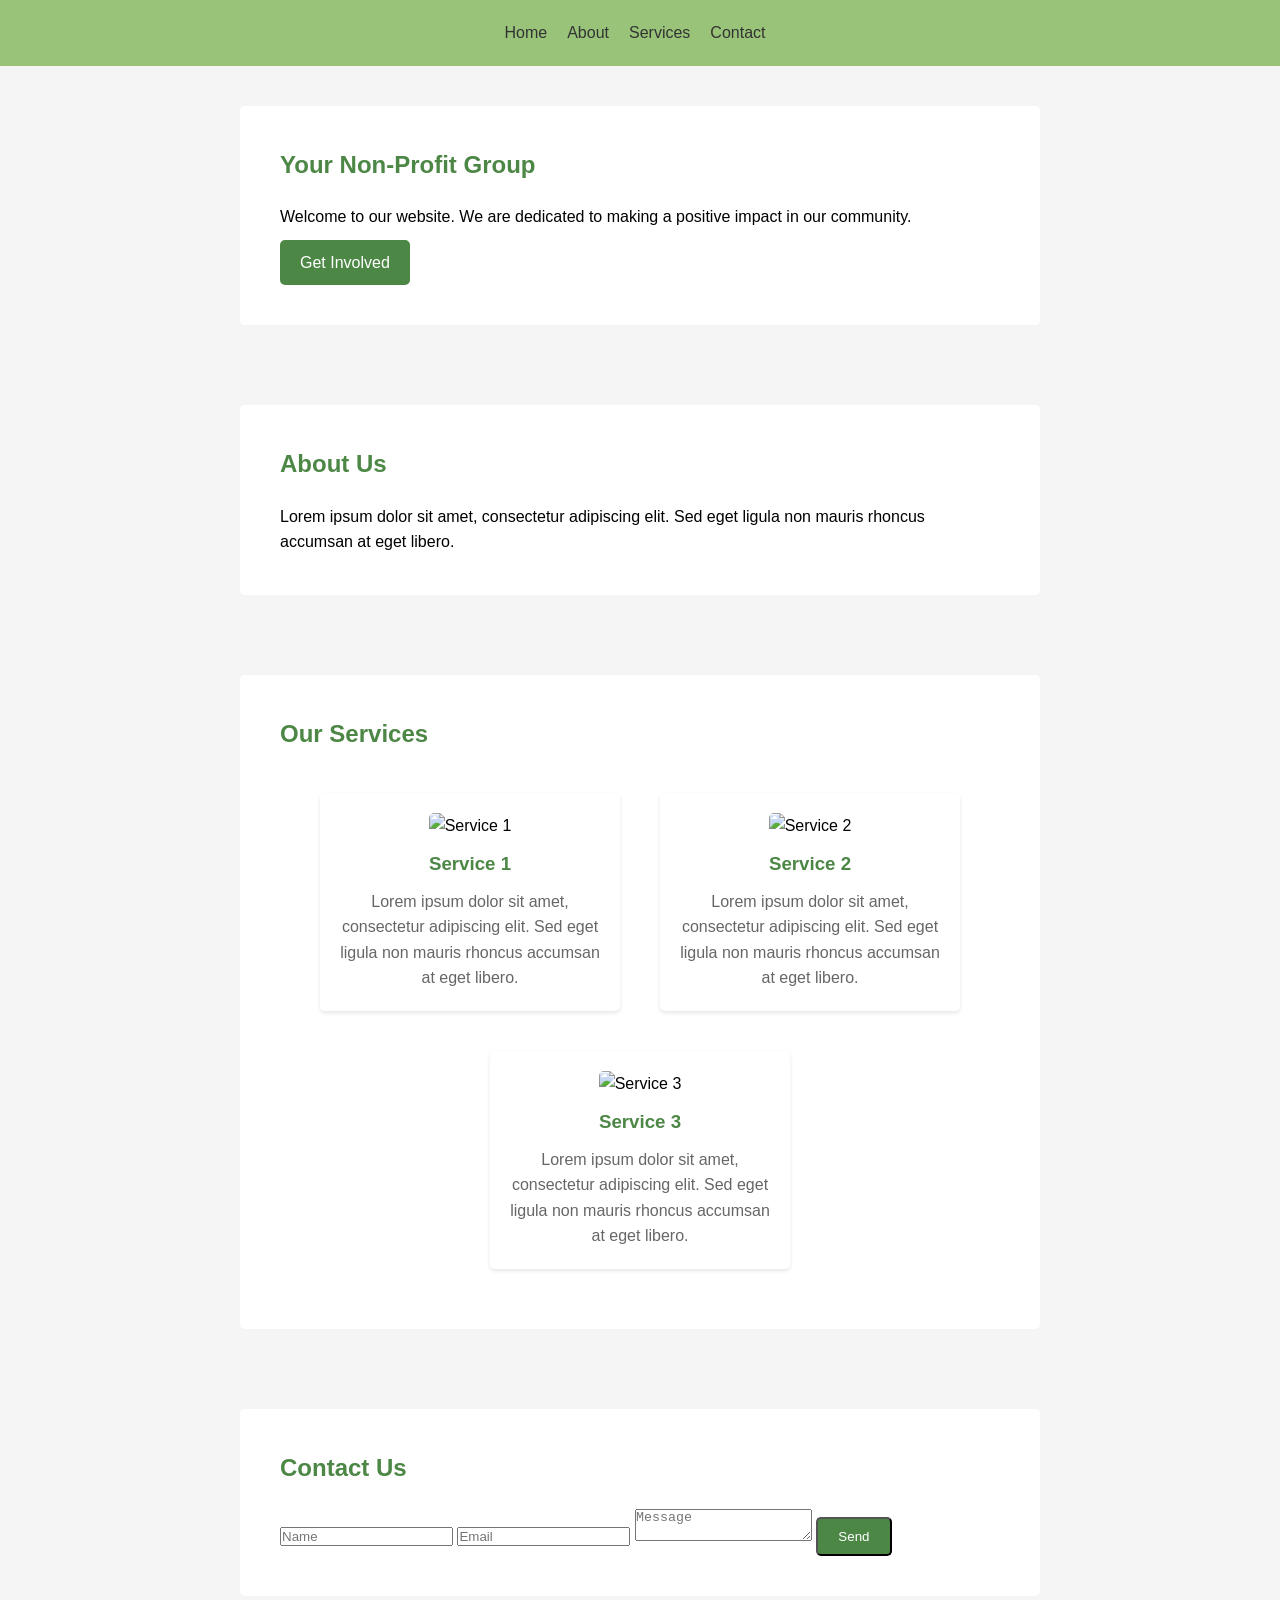
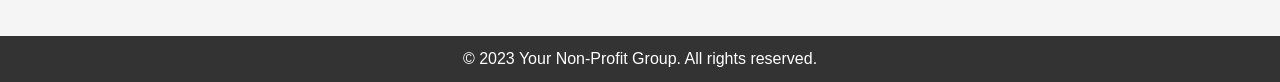
==== index.html @ f709eda8 "Rename website.html to index.html" ====
<!DOCTYPE html>
<html lang="en">
<head>
  <meta charset="UTF-8">
  <meta name="viewport" content="width=device-width, initial-scale=1.0">
  <title>Your Non-Profit Group</title>
  <link rel="stylesheet" href="style.css">
</head>
<body>
  <header>
    <nav>
      <ul>
        <li><a href="#home">Home</a></li>
        <li><a href="#about">About</a></li>
        <li><a href="#services">Services</a></li>
        <li><a href="#contact">Contact</a></li>
      </ul>
    </nav>
  </header>

  <section id="home">
    <div class="container">
      <h1>Your Non-Profit Group</h1>
      <p>Welcome to our website. We are dedicated to making a positive impact in our community.</p>
      <a href="#contact" class="btn">Get Involved</a>
    </div>
  </section>

  <section id="about">
    <div class="container">
      <h2>About Us</h2>
      <p>Lorem ipsum dolor sit amet, consectetur adipiscing elit. Sed eget ligula non mauris rhoncus accumsan at eget libero.</p>
    </div>
  </section>

  <section id="services">
  <div class="container">
    <h2>Our Services</h2>
    <div class="card-container">
      <div class="card">
        <img src="service1.jpg" alt="Service 1">
        <h3>Service 1</h3>
        <p>Lorem ipsum dolor sit amet, consectetur adipiscing elit. Sed eget ligula non mauris rhoncus accumsan at eget libero.</p>
      </div>
      <div class="card">
        <img src="service2.jpg" alt="Service 2">
        <h3>Service 2</h3>
        <p>Lorem ipsum dolor sit amet, consectetur adipiscing elit. Sed eget ligula non mauris rhoncus accumsan at eget libero.</p>
      </div>
      <div class="card">
        <img src="service3.jpg" alt="Service 3">
        <h3>Service 3</h3>
        <p>Lorem ipsum dolor sit amet, consectetur adipiscing elit. Sed eget ligula non mauris rhoncus accumsan at eget libero.</p>
      </div>
    </div>
  </div>
</section>

  <section id="contact">
    <div class="container">
      <h2>Contact Us</h2>
      <form>
        <input type="text" placeholder="Name">
        <input type="email" placeholder="Email">
        <textarea placeholder="Message"></textarea>
        <button type="submit" class="btn">Send</button>
      </form>
    </div>
  </section>

  <footer>
    <p>&copy; 2023 Your Non-Profit Group. All rights reserved.</p>
  </footer>

  <script src="script.js"></script>
</body>
</html>
---- style.css ----
/* Reset default browser styles */
* {
  box-sizing: border-box;
  margin: 0;
  padding: 0;
}

/* Body styles */
body {
  font-family: Arial, sans-serif;
  line-height: 1.6;
  background-color: #f5f5f5;
}

/* Header styles */
header {
  background-color: #98c379;
  padding: 20px;
}

nav ul {
  list-style-type: none;
  display: flex;
  justify-content: center;
}

nav ul li {
  margin-right: 10px;
}

nav ul li a {
  text-decoration: none;
  color: #333;
  padding: 5px;
}

/* Sections styles */
section {
  padding: 40px 0;
}

.container {
  max-width: 800px;
  margin: 0 auto;
  background-color: #fff;
  padding: 40px;
  border-radius: 5px;
}

h1, h2 {
  margin-bottom: 20px;
  color: #4d8746;
}

.btn {
  display: inline-block;
  background-color: #4d8746;
  color: #fff;
  padding: 10px 20px;
  text-decoration: none;
  margin-top: 10px;
  border-radius: 5px;
  transition: background-color 0.3s ease;
}

.btn:hover {
  background-color: #357e3b;
}

/* Footer styles */
footer {
  background-color: #333;
  color: #fff;
  padding: 10px;
  text-align: center;
}
/* Existing CSS styles */

/* Services section */
#services {
  background-color: #f5f5f5;
}

.card-container {
  display: flex;
  flex-wrap: wrap;
  justify-content: center;
}

.card {
  width: 300px;
  margin: 20px;
  padding: 20px;
  background-color: #fff;
  border-radius: 5px;
  box-shadow: 0 2px 4px rgba(0, 0, 0, 0.1);
  text-align: center;
}

.card img {
  width: 100%;
  height: 200px;
  object-fit: cover;
  border-radius: 5px;
  margin-bottom: 10px;
}

.card h3 {
  color: #4d8746;
  margin-bottom: 10px;
}

.card p {
  color: #666;
}
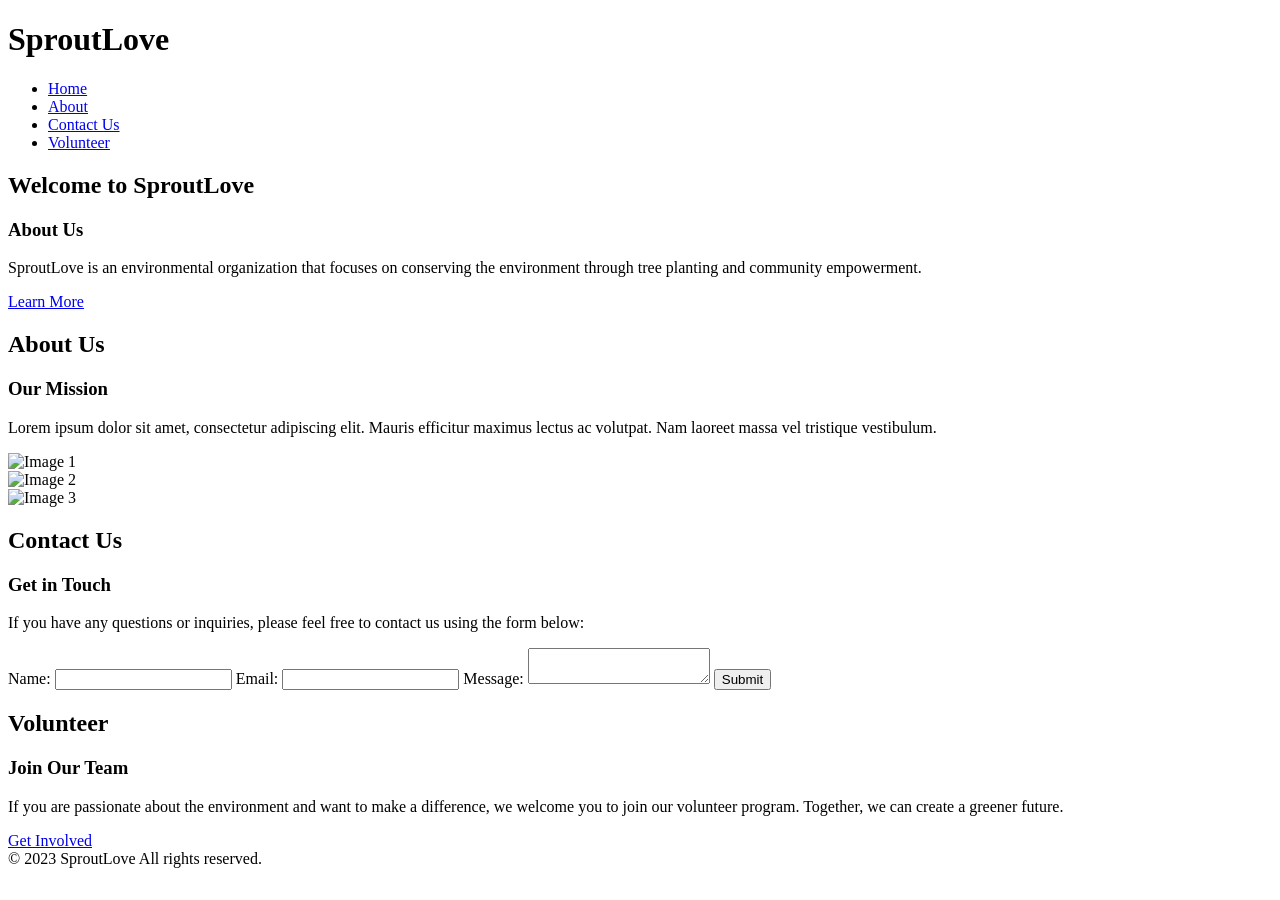
==== commit ce7c6936: "Update index.html" ====
--- a/index.html
+++ b/index.html
@@ -1,77 +1,89 @@
 <!DOCTYPE html>
 <html lang="en">
+
 <head>
   <meta charset="UTF-8">
   <meta name="viewport" content="width=device-width, initial-scale=1.0">
-  <title>Your Non-Profit Group</title>
-  <link rel="stylesheet" href="style.css">
+  <title>SproutLove</title>
+  <link rel="stylesheet" href="styles.css">
 </head>
+
 <body>
   <header>
+    <div class="heart-animation"></div>
+    <h1>Sprout<span class="heart"></span>Love</h1>
     <nav>
       <ul>
         <li><a href="#home">Home</a></li>
         <li><a href="#about">About</a></li>
-        <li><a href="#services">Services</a></li>
-        <li><a href="#contact">Contact</a></li>
+        <li><a href="#contact">Contact Us</a></li>
+        <li><a href="#volunteer">Volunteer</a></li>
       </ul>
     </nav>
   </header>
 
-  <section id="home">
-    <div class="container">
-      <h1>Your Non-Profit Group</h1>
-      <p>Welcome to our website. We are dedicated to making a positive impact in our community.</p>
-      <a href="#contact" class="btn">Get Involved</a>
-    </div>
-  </section>
+  <main>
+    <section id="home">
+      <h2>Welcome to Sprout<span class="heart"></span>Love</h2>
+      <article>
+        <h3>About Us</h3>
+        <p>SproutLove is an environmental organization that focuses on conserving the environment through tree planting and community empowerment.</p>
+        <a href="#about" class="button">Learn More</a>
+      </article>
+    </section>
 
-  <section id="about">
-    <div class="container">
+    <section id="about">
       <h2>About Us</h2>
-      <p>Lorem ipsum dolor sit amet, consectetur adipiscing elit. Sed eget ligula non mauris rhoncus accumsan at eget libero.</p>
-    </div>
-  </section>
+      <article>
+        <h3>Our Mission</h3>
+        <p>Lorem ipsum dolor sit amet, consectetur adipiscing elit. Mauris efficitur maximus lectus ac volutpat. Nam laoreet massa vel tristique vestibulum.</p>
+        <div class="slideshow-container">
+          <div class="slide">
+            <img src="https://www.google.com/search?q=gardening+community&rlz=1C1ONGR_enUS1053US1053&sxsrf=APwXEde6NtSPP3wFNBFUj6hKWBY971EU9w:1687101598477&tbm=isch&source=iu&ictx=1&vet=1&fir=o9WS0LzNYmnuoM%252CR3u3sX6qhRcKdM%252C_%253BvWc28e5kAaJlUM%252Cs7dmLq29YZgYvM%252C_%253BEjC7X_8HsF3nNM%252CVsQfYmEZeS5QkM%252C_%253B5J-bIo3J1zwkSM%252CcHQlUJiWyw4HvM%252C_&usg=AI4_-kR5wI3PYTFPsoM0hKK7sMfirBPfug&sa=X&ved=2ahUKEwivmOibj83_AhVrmGoFHXz4AjEQ_h16BAhWEAE#imgrc=5J-bIo3J1zwkSM" alt="Image 1">
+          </div>
+          <div class="slide">
+            <img src="organicgarden.jpg" alt="Image 2">
+          </div>
+          <div class="slide">
+            <img src="image3.jpg" alt="Image 3">
+          </div>
+        </div>
+      </article>
+    </section>
 
-  <section id="services">
-  <div class="container">
-    <h2>Our Services</h2>
-    <div class="card-container">
-      <div class="card">
-        <img src="service1.jpg" alt="Service 1">
-        <h3>Service 1</h3>
-        <p>Lorem ipsum dolor sit amet, consectetur adipiscing elit. Sed eget ligula non mauris rhoncus accumsan at eget libero.</p>
-      </div>
-      <div class="card">
-        <img src="service2.jpg" alt="Service 2">
-        <h3>Service 2</h3>
-        <p>Lorem ipsum dolor sit amet, consectetur adipiscing elit. Sed eget ligula non mauris rhoncus accumsan at eget libero.</p>
-      </div>
-      <div class="card">
-        <img src="service3.jpg" alt="Service 3">
-        <h3>Service 3</h3>
-        <p>Lorem ipsum dolor sit amet, consectetur adipiscing elit. Sed eget ligula non mauris rhoncus accumsan at eget libero.</p>
-      </div>
-    </div>
-  </div>
-</section>
+    <section id="contact">
+      <h2>Contact Us</h2>
+      <article>
+        <h3>Get in Touch</h3>
+        <p>If you have any questions or inquiries, please feel free to contact us using the form below:</p>
+        <form action="submit_form.php" method="POST">
+          <label for="name">Name:</label>
+          <input type="text" id="name" name="name" required>
 
-  <section id="contact">
-    <div class="container">
-      <h2>Contact Us</h2>
-      <form>
-        <input type="text" placeholder="Name">
-        <input type="email" placeholder="Email">
-        <textarea placeholder="Message"></textarea>
-        <button type="submit" class="btn">Send</button>
-      </form>
-    </div>
-  </section>
+          <label for="email">Email:</label>
+          <input type="email" id="email" name="email" required>
+
+          <label for="message">Message:</label>
+          <textarea id="message" name="message" required></textarea>
+
+          <input type="submit" value="Submit">
+        </form>
+      </article>
+    </section>
+
+    <section id="volunteer">
+      <h2>Volunteer</h2>
+      <article>
+        <h3>Join Our Team</h3>
+        <p>If you are passionate about the environment and want to make a difference, we welcome you to join our volunteer program. Together, we can create a greener future.</p>
+        <a href="#contact" class="button">Get Involved</a>
+      </article>
+    </section>
+  </main>
 
   <footer>
-    <p>&copy; 2023 Your Non-Profit Group. All rights reserved.</p>
+    &copy; 2023 SproutLove All rights reserved.
   </footer>
+</body>
 
-  <script src="script.js"></script>
-</body>
 </html>
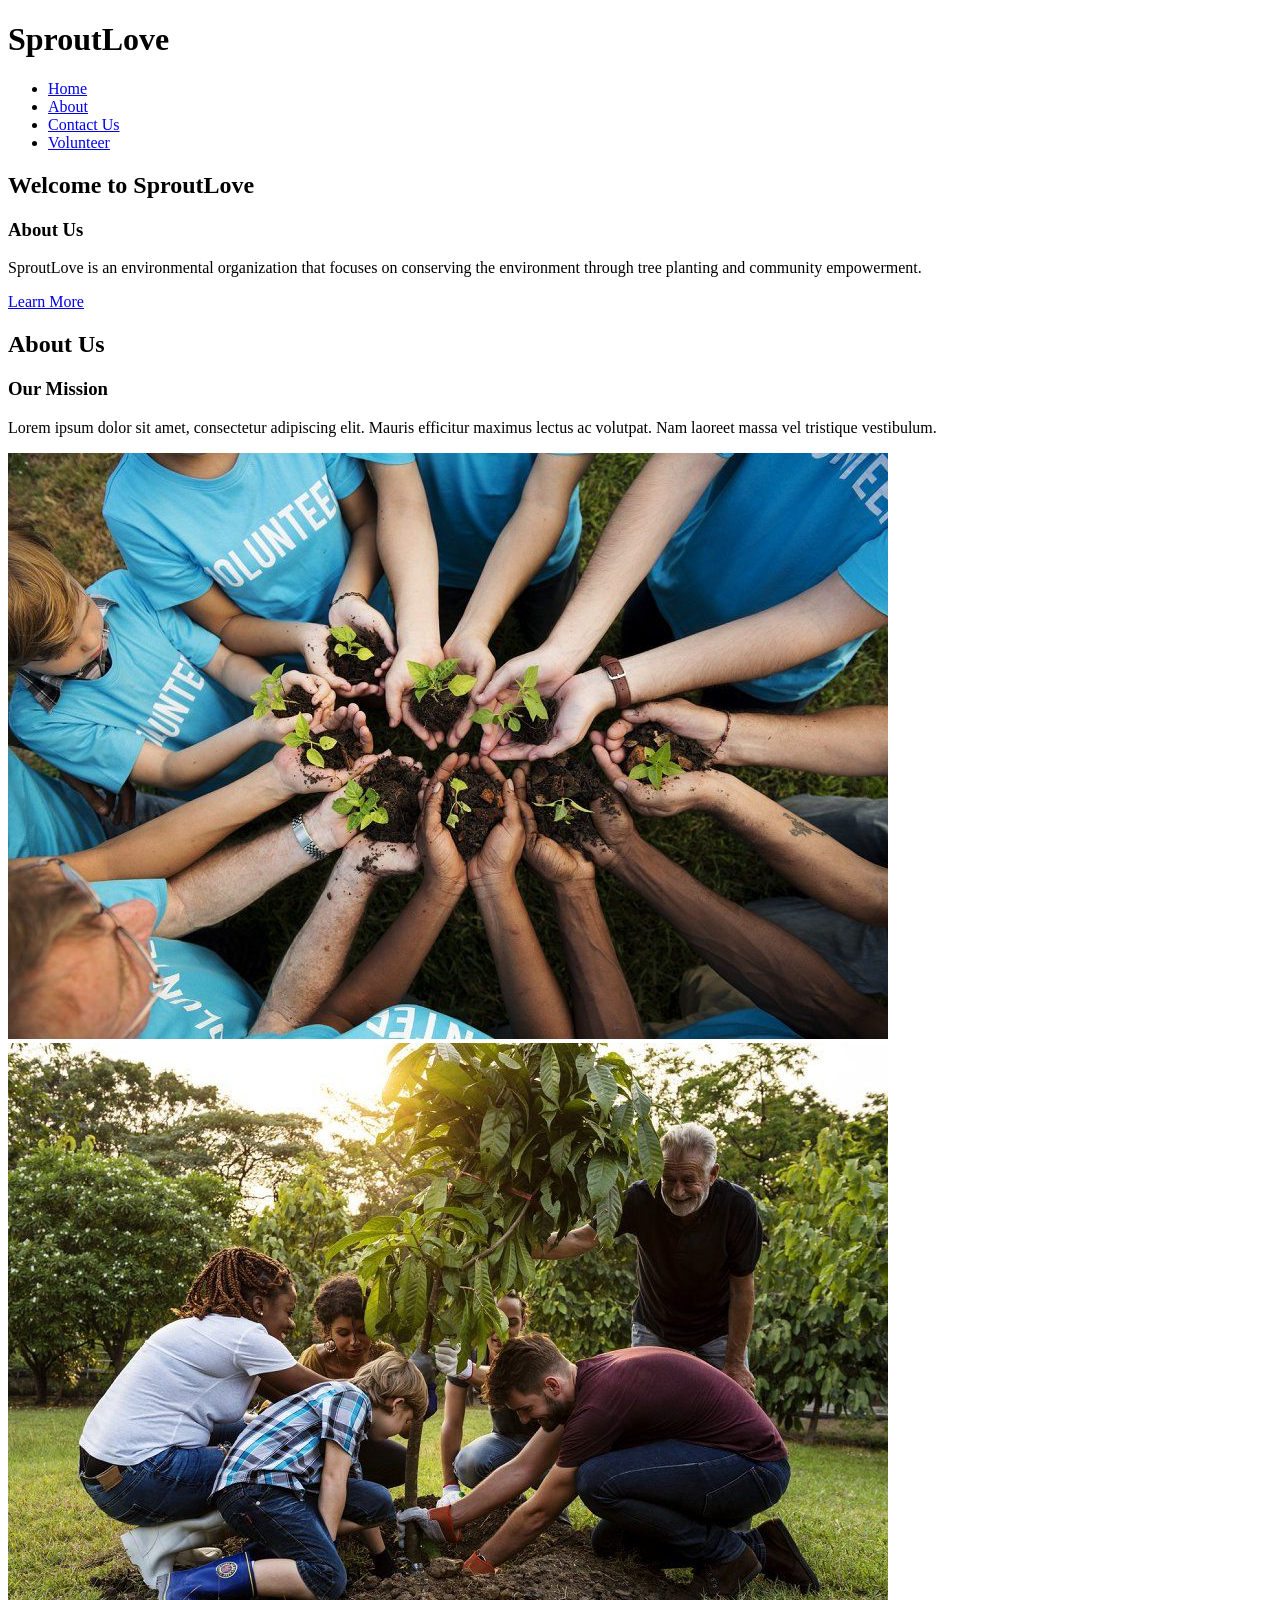
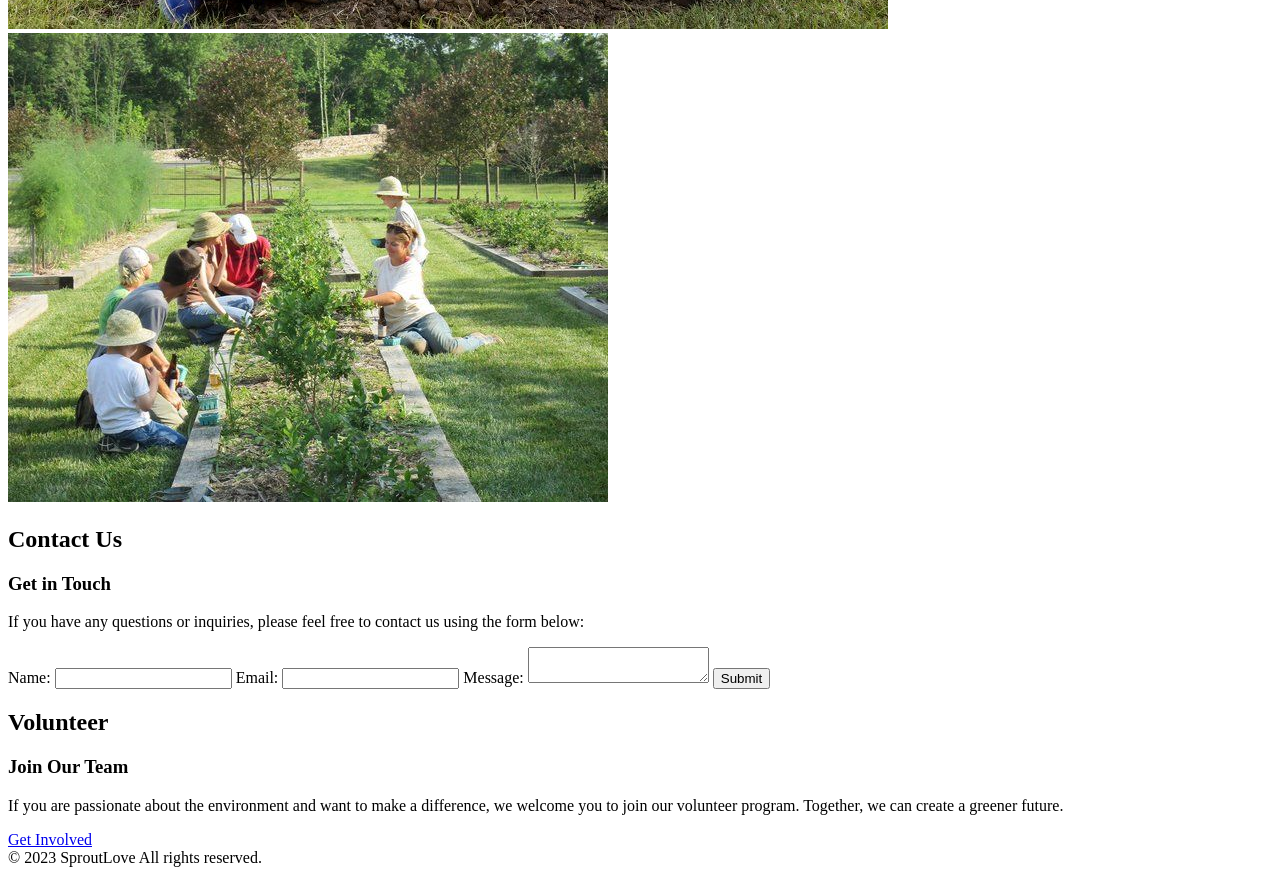
==== commit 3647888e: "Update index.html" ====
--- a/index.html
+++ b/index.html
@@ -39,13 +39,13 @@
         <p>Lorem ipsum dolor sit amet, consectetur adipiscing elit. Mauris efficitur maximus lectus ac volutpat. Nam laoreet massa vel tristique vestibulum.</p>
         <div class="slideshow-container">
           <div class="slide">
-            <img src="https://www.google.com/search?q=gardening+community&rlz=1C1ONGR_enUS1053US1053&sxsrf=APwXEde6NtSPP3wFNBFUj6hKWBY971EU9w:1687101598477&tbm=isch&source=iu&ictx=1&vet=1&fir=o9WS0LzNYmnuoM%252CR3u3sX6qhRcKdM%252C_%253BvWc28e5kAaJlUM%252Cs7dmLq29YZgYvM%252C_%253BEjC7X_8HsF3nNM%252CVsQfYmEZeS5QkM%252C_%253B5J-bIo3J1zwkSM%252CcHQlUJiWyw4HvM%252C_&usg=AI4_-kR5wI3PYTFPsoM0hKK7sMfirBPfug&sa=X&ved=2ahUKEwivmOibj83_AhVrmGoFHXz4AjEQ_h16BAhWEAE#imgrc=5J-bIo3J1zwkSM" alt="Image 1">
+            <img src="hands.jpg" alt="Image 1">
           </div>
           <div class="slide">
-            <img src="organicgarden.jpg" alt="Image 2">
+            <img src="farming.jpg" alt="Image 2">
           </div>
           <div class="slide">
-            <img src="image3.jpg" alt="Image 3">
+            <img src="community.jpg" alt="Image 3">
           </div>
         </div>
       </article>
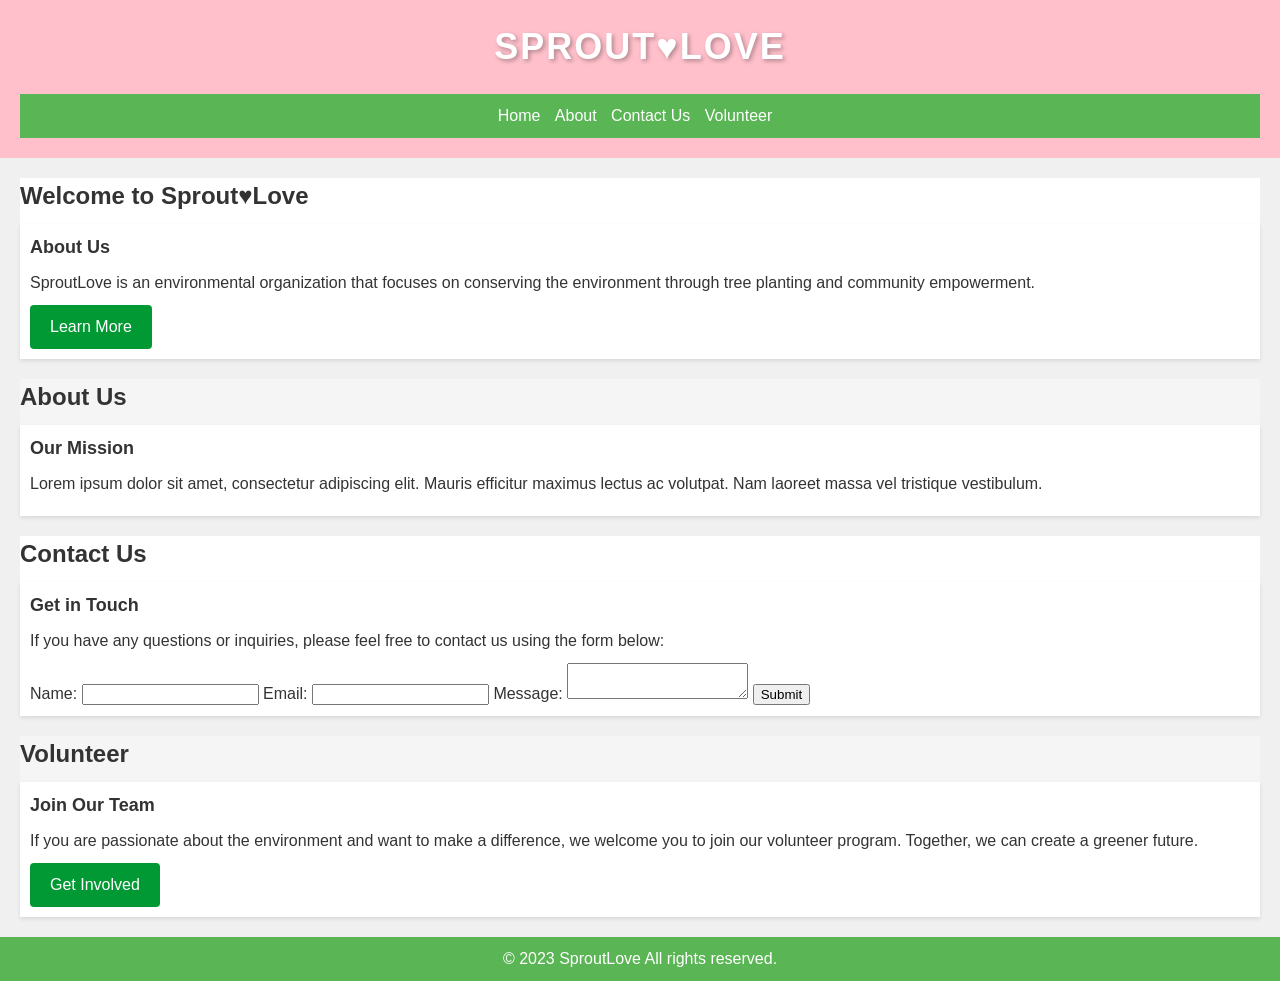
==== commit 5e345ec3: "Update index.html" ====
--- a/index.html
+++ b/index.html
@@ -5,7 +5,7 @@
   <meta charset="UTF-8">
   <meta name="viewport" content="width=device-width, initial-scale=1.0">
   <title>SproutLove</title>
-  <link rel="stylesheet" href="styles.css">
+  <link rel="stylesheet" href="style.css">
 </head>
 
 <body>
--- a/style.css
+++ b/style.css
@@ -0,0 +1,257 @@
+/* Reset styles */
+body, h1, h2, h3, p, ul, li {
+  margin: 0;
+  padding: 0;
+}
+
+/* Global styles */
+body {
+  font-family: Arial, sans-serif;
+  background-color: #f0f0f0;
+  color: #333;
+  line-height: 1.5;
+}
+
+header {
+  background-color: #009933;
+  padding: 20px;
+  text-align: center;
+  color: #fff;
+}
+
+nav {
+  background-color: #5ab555;
+  padding: 10px;
+}
+
+nav ul {
+  list-style-type: none;
+  text-align: center;
+}
+
+nav ul li {
+  display: inline;
+  margin-right: 10px;
+}
+
+nav ul li a {
+  color: #fff;
+  text-decoration: none;
+  transition: color 0.3s;
+}
+
+nav ul li a:hover {
+  color: #009933;
+}
+
+main {
+  padding: 20px;
+}
+
+section {
+  margin-bottom: 20px;
+}
+
+h2 {
+  font-size: 24px;
+  margin-bottom: 10px;
+}
+
+article {
+  background-color: #fff;
+  padding: 10px;
+  box-shadow: 0 2px 4px rgba(0, 0, 0, 0.1);
+}
+
+article h3 {
+  font-size: 18px;
+  margin-bottom: 10px;
+}
+
+article p {
+  margin-bottom: 10px;
+}
+
+article a {
+  color: #009933;
+  transition: color 0.3s;
+}
+
+article a:hover {
+  color: #006622;
+}
+
+.project {
+  background-color: #fff;
+  padding: 10px;
+  margin-bottom: 10px;
+  box-shadow: 0 2px 4px rgba(0, 0, 0, 0.1);
+}
+
+.project h3 {
+  font-size: 18px;
+  margin-bottom: 10px;
+}
+
+footer {
+  background-color: #5ab555;
+  padding: 10px;
+  text-align: center;
+  color: #fff;
+}
+
+/* Fancy styles */
+h1 {
+  font-size: 36px;
+  text-transform: uppercase;
+  letter-spacing: 2px;
+  margin-bottom: 20px;
+  text-shadow: 2px 2px 4px rgba(0, 0, 0, 0.3);
+}
+
+section:nth-child(even) {
+  background-color: #f5f5f5;
+}
+
+section:nth-child(odd) {
+  background-color: #fff;
+}
+
+section:last-child {
+  margin-bottom: 0;
+}
+
+a.button {
+  display: inline-block;
+  background-color: #009933;
+  color: #fff;
+  padding: 10px 20px;
+  text-decoration: none;
+  border-radius: 4px;
+  transition: background-color 0.3s;
+}
+
+a.button:hover {
+  background-color: #006622;
+}
+
+/* Responsive styles */
+@media screen and (max-width: 768px) {
+  header {
+    padding: 10px;
+  }
+
+  nav ul li {
+    display: block;
+    margin-right: 0;
+    margin-bottom: 10px;
+  }
+
+  main {
+    padding: 10px;
+  }
+}
+  /* Additional styles */
+    header {
+      position: relative;
+      background-color: #FFC0CB;
+      padding: 20px;
+      text-align: center;
+      color: #fff;
+      overflow: hidden;
+    }
+
+   /* Additional styles */
+    header {
+      position: relative;
+      background-color: #FFC0CB;
+      padding: 20px;
+      text-align: center;
+      color: #fff;
+      overflow: hidden;
+    }
+
+    .heart-animation {
+      position: absolute;
+      top: 0;
+      left: 0;
+      width: 100%;
+      height: 100%;
+      z-index: -1;
+      pointer-events: none;
+      background: url('[data-uri]') repeat;
+      background-size: cover;
+      animation: hearts 10s linear infinite;
+    }
+
+    @keyframes hearts {
+      0% {
+        background-position: 0 0;
+      }
+      100% {
+        background-position: 100% 100%;
+      }
+    }
+    }
+
+    a.button {
+      display: inline-block;
+      background-color: #FFC0CB;
+      color: #fff;
+      padding: 10px 20px;
+      text-decoration: none;
+      border-radius: 4px;
+      transition: background-color 0.3s;
+      border: 2px solid #fff;
+    }
+
+    a.button:hover {
+      background-color: #FF1493;
+    }
+
+    .heart::before {
+      content: "\2665";
+    }
+.slideshow-container {
+  width: 100%;
+  max-width: 800px;
+  margin: 0 auto;
+  overflow: hidden;
+  position: relative;
+}
+
+.slide {
+  width: 100%;
+  height: 300px;
+  display: none;
+  position: absolute;
+  top: 0;
+  left: 0;
+}
+
+.slide img {
+  width: 100%;
+  height: 100%;
+  object-fit: cover;
+}
+
+@keyframes slideAnimation {
+  0% { opacity: 0; }
+  20% { opacity: 1; }
+  33% { opacity: 1; }
+  53% { opacity: 0; }
+  100% { opacity: 0; }
+}
+
+.slideshow-container .slide:first-child {
+  display: block;
+  animation: slideAnimation 12s infinite;
+}
+
+.slideshow-container .slide:nth-child(2) {
+  animation-delay: 4s;
+}
+
+.slideshow-container .slide:nth-child(3) {
+  animation-delay: 8s;
+}
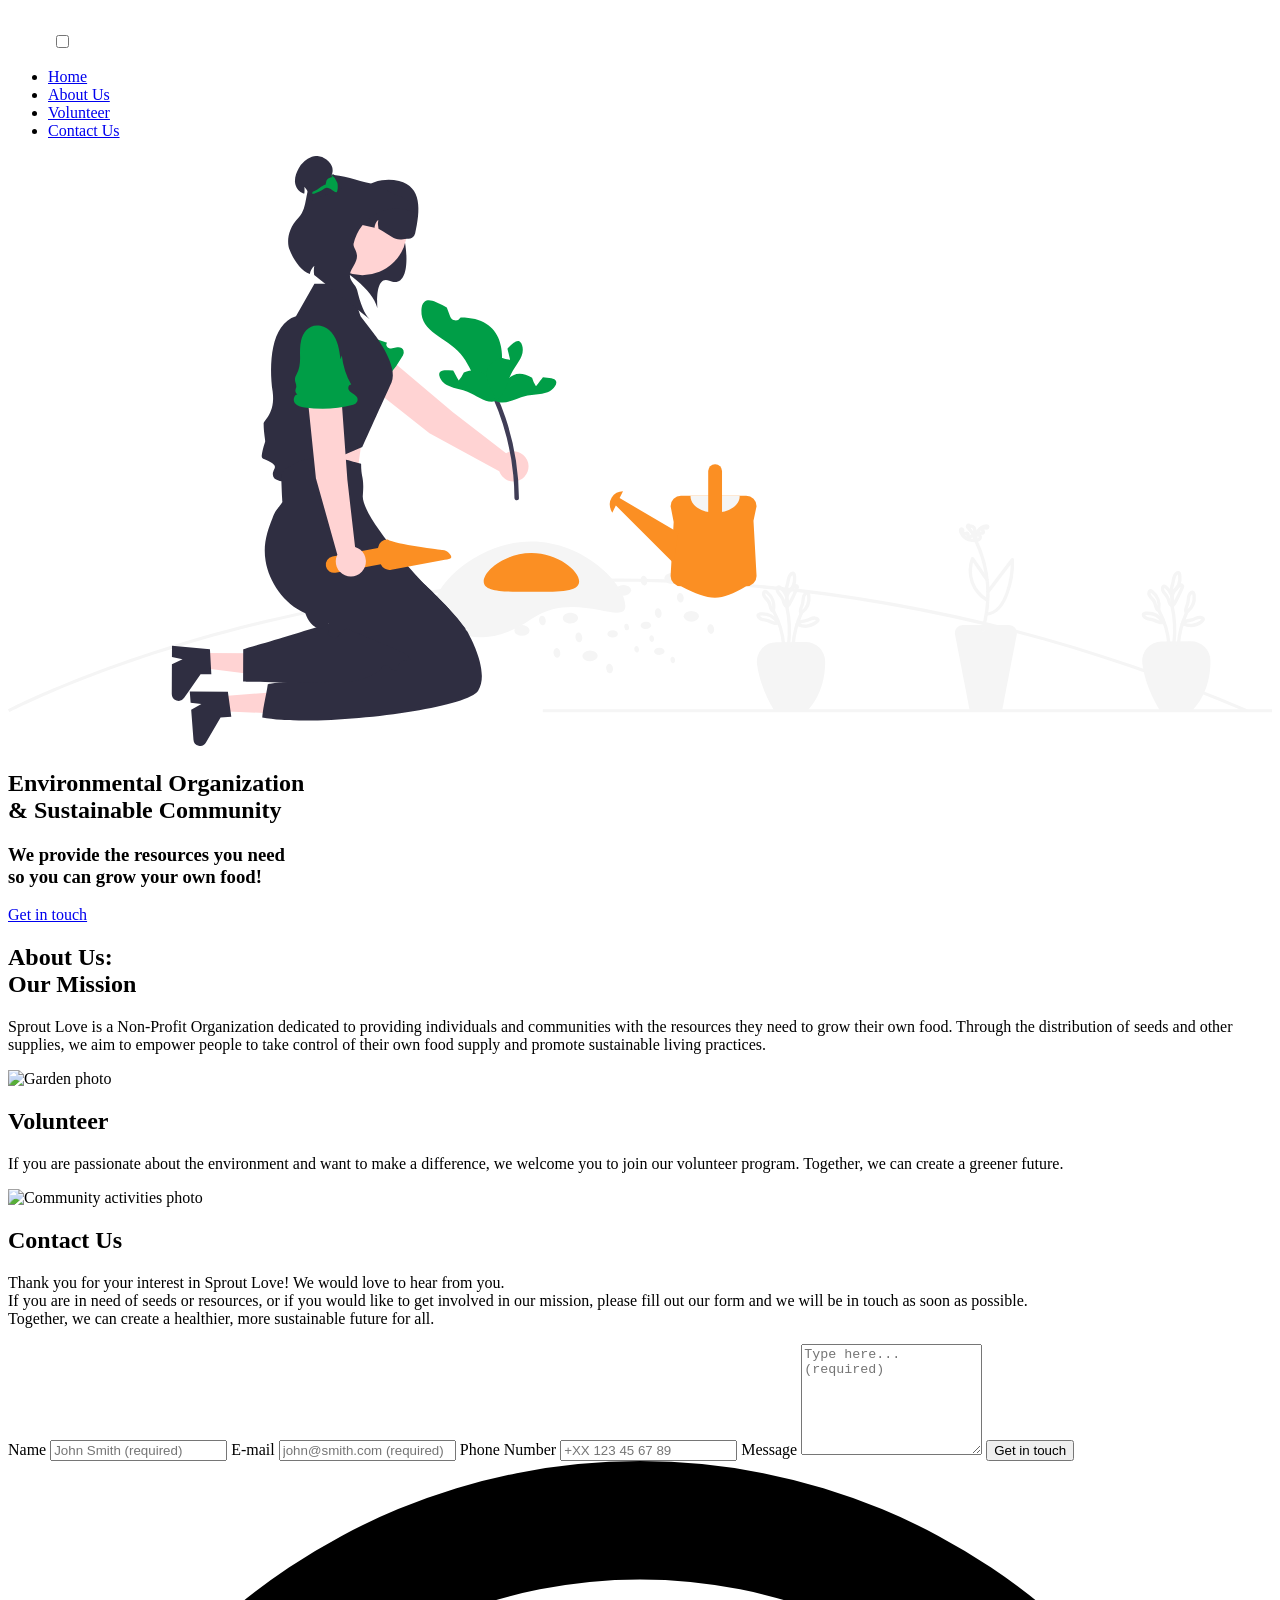
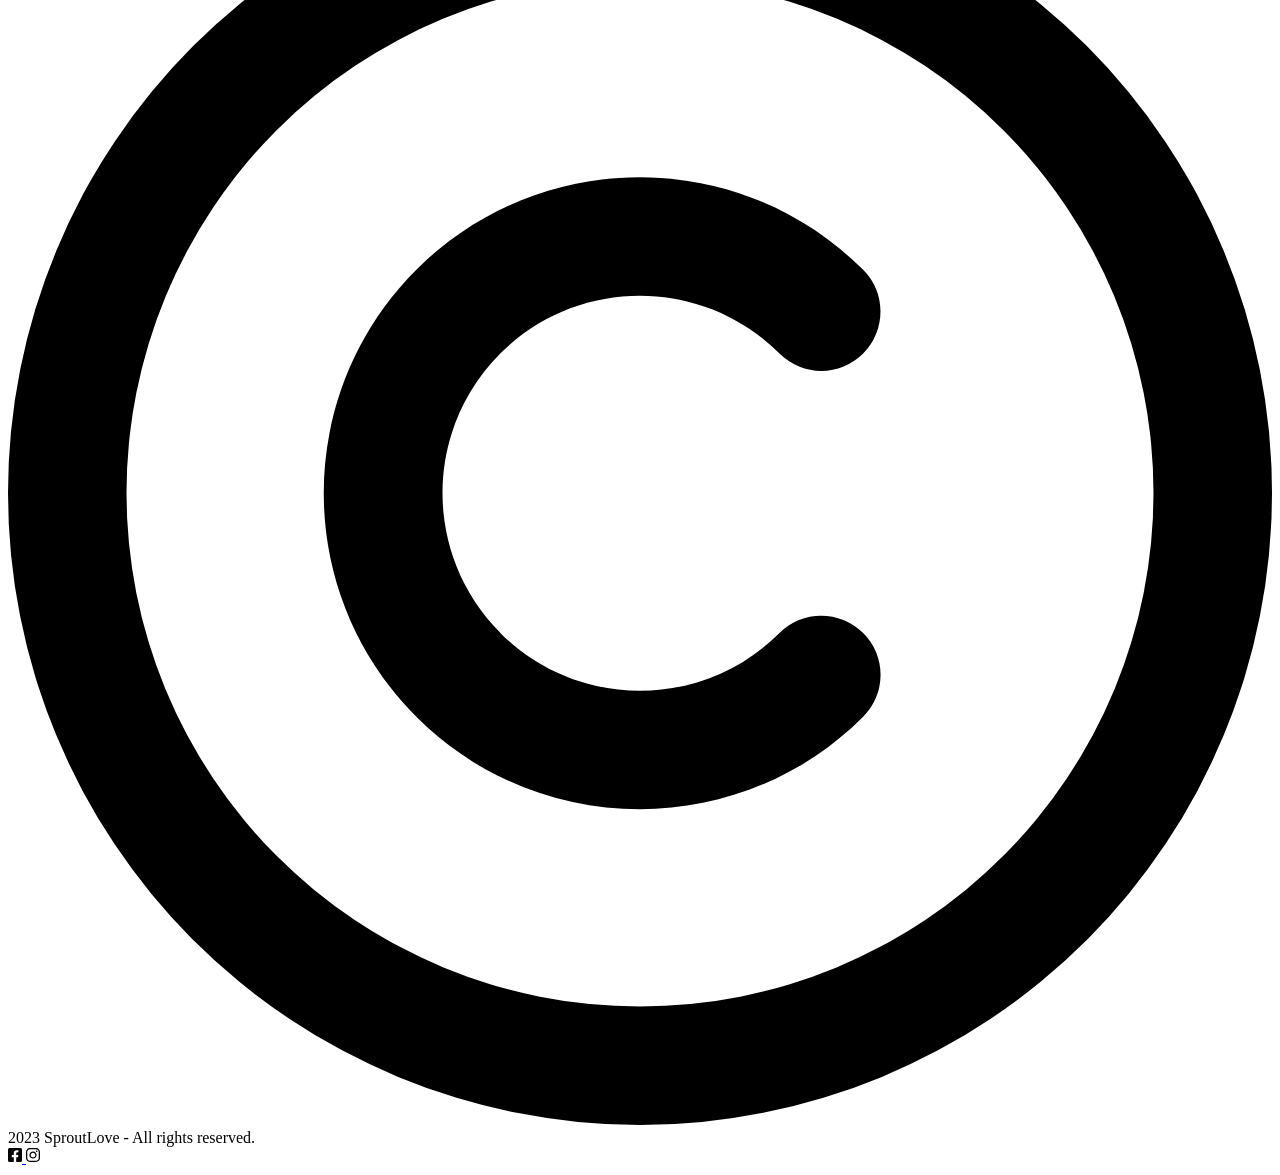
==== commit cd73de9b: "Add files via upload" ====
--- a/index.html
+++ b/index.html
@@ -1,89 +1,147 @@
-<!DOCTYPE html>
-<html lang="en">
-
-<head>
-  <meta charset="UTF-8">
-  <meta name="viewport" content="width=device-width, initial-scale=1.0">
-  <title>SproutLove</title>
-  <link rel="stylesheet" href="style.css">
-</head>
-
-<body>
-  <header>
-    <div class="heart-animation"></div>
-    <h1>Sprout<span class="heart"></span>Love</h1>
-    <nav>
-      <ul>
-        <li><a href="#home">Home</a></li>
-        <li><a href="#about">About</a></li>
-        <li><a href="#contact">Contact Us</a></li>
-        <li><a href="#volunteer">Volunteer</a></li>
-      </ul>
-    </nav>
-  </header>
-
-  <main>
-    <section id="home">
-      <h2>Welcome to Sprout<span class="heart"></span>Love</h2>
-      <article>
-        <h3>About Us</h3>
-        <p>SproutLove is an environmental organization that focuses on conserving the environment through tree planting and community empowerment.</p>
-        <a href="#about" class="button">Learn More</a>
-      </article>
-    </section>
-
-    <section id="about">
-      <h2>About Us</h2>
-      <article>
-        <h3>Our Mission</h3>
-        <p>Lorem ipsum dolor sit amet, consectetur adipiscing elit. Mauris efficitur maximus lectus ac volutpat. Nam laoreet massa vel tristique vestibulum.</p>
-        <div class="slideshow-container">
-          <div class="slide">
-            <img src="hands.jpg" alt="Image 1">
-          </div>
-          <div class="slide">
-            <img src="farming.jpg" alt="Image 2">
-          </div>
-          <div class="slide">
-            <img src="community.jpg" alt="Image 3">
-          </div>
-        </div>
-      </article>
-    </section>
-
-    <section id="contact">
-      <h2>Contact Us</h2>
-      <article>
-        <h3>Get in Touch</h3>
-        <p>If you have any questions or inquiries, please feel free to contact us using the form below:</p>
-        <form action="submit_form.php" method="POST">
-          <label for="name">Name:</label>
-          <input type="text" id="name" name="name" required>
-
-          <label for="email">Email:</label>
-          <input type="email" id="email" name="email" required>
-
-          <label for="message">Message:</label>
-          <textarea id="message" name="message" required></textarea>
-
-          <input type="submit" value="Submit">
-        </form>
-      </article>
-    </section>
-
-    <section id="volunteer">
-      <h2>Volunteer</h2>
-      <article>
-        <h3>Join Our Team</h3>
-        <p>If you are passionate about the environment and want to make a difference, we welcome you to join our volunteer program. Together, we can create a greener future.</p>
-        <a href="#contact" class="button">Get Involved</a>
-      </article>
-    </section>
-  </main>
-
-  <footer>
-    &copy; 2023 SproutLove All rights reserved.
-  </footer>
-</body>
-
-</html>
+<!DOCTYPE html>
+<html lang="en">
+
+<head>
+    <meta charset="UTF-8">
+    <meta name="viewport" content="width=device-width, initial-scale=1.0">
+
+    <title>SproutLove</title>
+    <meta name="description" content="Sprout Love is a non-profit organization dedicated to providing individuals and communities with the resources they need to grow their own food.">
+    <meta name="keywords" content="SproutLove, Sprout Love, Sprout, Love, non-profit, organization, environment, plants, planting, seeds, food, seed, sustainable, sustainability, green, nature, supplies, health, community, empowerment, volunteer">
+    <meta name="author" content="Wormhole57">
+    <meta name="robots" content="index, follow">
+    <meta property="apple-mobile-web-app-title" content="SproutLove">
+
+    <link rel="shortcut icon" href="./assets/images/logo-big.jpg" type="image/x-icon">
+    
+    <meta name="theme-color" content="#fb8f23">
+
+    <!-- Google Fonts -->
+    <link rel="preconnect" href="https://fonts.googleapis.com">
+    <link rel="preconnect" href="https://fonts.gstatic.com" crossorigin>
+    <link rel="stylesheet" href="https://fonts.googleapis.com/css2?family=Poppins:wght@400;700&display=swap">
+
+    <!-- Styling -->
+    <link rel="stylesheet" href="./css/style.css">
+
+    <!-- Javascript -->
+    <script src="./js/script.js" defer></script>
+</head>
+
+<body>
+    <div class="wrapper">
+        <header>
+            <div class="container">
+                <div class="logo"></div>
+                <label class='hamburger' for="menu-toggle">
+                    <svg viewBox='-5 -1.5 10 10' width='40'>
+                        <line y2='9'
+                                stroke-width='10'
+                                stroke-dasharray='1 2'/>
+                    </svg>
+                </label>
+                <input id="menu-toggle" type="checkbox" />
+                <nav class="menu" aria-label="Main Menu">
+                    <ul>
+                        <li><a href="#">Home</a></li>
+                        <li><a href="#about">About Us</a></li>
+                        <li><a href="#volunteer">Volunteer</a></li>
+                        <li><a href="#contact">Contact Us</a></li>
+                    </ul>
+                </nav>
+                
+            </div>
+        </header>
+        <main>
+            <section class="hero" id="hero">
+                <div class="container">
+                    <div class="image">
+                        <svg data-name="Layer 1" xmlns="http://www.w3.org/2000/svg" viewBox="0 0 842.42041 393.14031" xmlns:xlink="http://www.w3.org/1999/xlink">
+                            <path d="M1004.31616,624.14078c-235.938-101.21386-447.56445-95.834-583.55029-73.50195C273.40405,574.842,180.64966,623.61442,179.73022,624.10465l-.94043-1.76563c.92188-.49121,93.90674-49.3955,241.56885-73.65917A1031.13639,1031.13639,0,0,1,682.929,539.47574c109.38964,10.17871,217.78515,38.04493,322.17529,82.82715Z" transform="translate(-178.78979 -253.42985)" fill="#F5F5F5"/><path d="M459.69189,438.23949l-55.86676-44.2401a11.50235,11.50235,0,0,1-1.9409-16.02067l0,0a11.50238,11.50238,0,0,1,16.6059-1.69863l56.62306,47.73371,35.629,27.55442a10.03747,10.03747,0,1,1-4.55378,12.05045Z" transform="translate(-178.78979 -253.42985)" fill="#ffd3d3"/><path d="M411.144,408.14769h0a3.39181,3.39181,0,0,1-3.5786-2.02436,4.40008,4.40008,0,0,0-1.79741-1.99358,4.04745,4.04745,0,0,0-.47826-.231,6.63626,6.63626,0,0,1-4.09249-4.57173c-.81938-3.41921-3.44761-6.73651-6.08838-9.29474-2.88974-2.79931-5.97458-5.48413-8.11023-8.89386-3.0806-4.91861-3.945-11.82176,1.99885-15.92533a13.35855,13.35855,0,0,1,8.67885-2.18947c6.403.52106,11.69822,4.42829,16.72827,8.21468l-1.25916-2.47187a51.07483,51.07483,0,0,0,18.28863,9.09265c-1.14991,1.04545-.15314,3.13629,1.32286,3.62258s3.06727-.02617,4.58747-.34885c1.91616-.40673,4.28539-.37214,5.04129,1.91594a4.18189,4.18189,0,0,1-.405,3.32607A79.033,79.033,0,0,1,420.69713,410.734c-1.9327,1.45708-4.17635,2.89088-6.5799,2.60581S409.66927,410.06691,411.144,408.14769Z" transform="translate(-178.78979 -253.42985)" fill="#009e47"/><polygon points="188.066 216.472 182.851 191.335 237.661 174.07 230.28 231.933 188.066 216.472" fill="#ffd3d3"/><path d="M414.9314,447.42985l-52.82235,22.78092s-6.78988-.2987-6.78988-4.4009,3.79534-4.96077-1.179-8.12091-7.02542-1.109-5.99987-6.23679,2.0511-6.82354,2.0511-8.02675-1.02555-6.33095-1.02555-11.4587c0-2.4859,7.98647-6.9997,5.99959-21.5677-2.42073-17.74906-1.57149-44.91127,15.53693-50.22078l0,0,12.3066-21.53655h23.45844l7.30806,21.53655,8.66244,11.35223s17.08731,21.60773,11.95956,32.88878S414.9314,447.42985,414.9314,447.42985Z" transform="translate(-178.78979 -253.42985)" fill="#2f2e41"/><path d="M519.30819,481.58761a170.93014,170.93014,0,0,0-8.98311-53.82806q-2.52294-7.46508-5.73418-14.66891c-.78521-1.76453-3.48225-.44975-2.6966,1.31579a167.61546,167.61546,0,0,1,13.64061,51.62878q.75387,7.64262.78172,15.3276c.0098,1.91748,3.00145,2.15881,2.99156.2248Z" transform="translate(-178.78979 -253.42985)" fill="#3f3d56"/><path d="M504.28,410.76422l1.69558,5.02946c-14.40547-1.43636-16.13389-19.57374-25.61943-30.505-9.493-10.91925-26.6364-14.52321-26.04308-28.98344.08911-2.09166.419-4.43276,2.06059-5.73864,2.05352-1.6147,5.05408-.81927,7.46548.1817a60.63931,60.63931,0,0,1,7.39377,3.705q1.127,3.00051,2.24807,6.00236a3.87889,3.87889,0,0,0,6.965.65706l.03672-.06363C509.17665,361.006,512.4658,384.57312,504.28,410.76422Z" transform="translate(-178.78979 -253.42985)" fill="#009e47"/><path d="M505.04088,416.45868c-7.04887,2.78964-13.00023-3.15308-20.03984-5.95843-7.04878-2.81615-15.11819-2.4598-18.32166-9.33919a3.93026,3.93026,0,0,1-.41365-3.16992c.56538-1.25119,2.15546-1.593,3.51813-1.71121a31.94959,31.94959,0,0,1,5.70173.05742c.45935.82679.908,1.66275,1.36653,2.49945.77637,1.41212,1.54276,2.82355,2.31913,4.23568a20.43066,20.43066,0,0,0,3.41519-5.279c12.98321-5.42624,18.64206,4.21929,20.45389,16.72977Z" transform="translate(-178.78979 -253.42985)" fill="#009e47"/><path d="M503.08643,416.31181c6.5528,3.81175,13.32545-1.17481,20.70526-2.8966,7.39049-1.73109,15.316-.17279,19.51162-6.49617a3.93021,3.93021,0,0,0,.88274-3.0725c-.372-1.32163-1.89318-1.8972-3.22288-2.21777a31.9486,31.9486,0,0,0-5.64628-.79533c-.57775.74885-1.14628,1.50837-1.72472,2.26715-.97869,1.28023-1.9474,2.56128-2.9261,3.84152a20.43048,20.43048,0,0,1-2.5879-5.73006c-12.02647-7.30562-19.06327,1.38589-22.72442,13.48509Z" transform="translate(-178.78979 -253.42985)" fill="#009e47"/><path d="M503.21483,416.57431c7.10006-2.65662,7.53082-11.056,10.87256-17.85736,3.34132-6.81554,9.567-11.96173,7.331-19.21352a3.93019,3.93019,0,0,0-1.81854-2.62914c-1.25838-.54918-2.66723.26341-3.7575,1.08935a31.949,31.949,0,0,0-4.19165,3.86562c.21356.9214.44123,1.84241.662,2.77062.37084,1.56823.74862,3.12924,1.11945,4.69746a20.43046,20.43046,0,0,1-6.07329-1.62659c-13.27066,4.6795-11.00165,15.62986-3.95756,26.12632Z" transform="translate(-178.78979 -253.42985)" fill="#009e47"/><path d="M384.9379,316.93576c17.24257,13.1165,36.44479,23.55551,40.06434,37.99026,0,0-2.16811-22.68012,7.94551-18.38123,16.99332,7.22314,11.24359-32.059,6.47826-38.48251-7.94223-10.70575-34.72381-16.78889-34.72381-16.78889l-18.99878,10.42947Z" transform="translate(-178.78979 -253.42985)" fill="#2f2e41"/><circle cx="236.17255" cy="49.64396" r="29.77892" fill="#ffd3d3"/><path d="M404.23773,291.67973l-1.14581,5.03309,20.03173,4.56035a7.38757,7.38757,0,0,1,2.46332-5.379,12.58658,12.58658,0,0,0,.14378,5.97252c10.80323,6.06211,10.18248,8.20978,18.91374,6.66387a4.57429,4.57429,0,0,0,5.47555-3.44478v0c3.513-15.43132,4.66736-31.20322-10.68828-35.03353a28.9033,28.9033,0,0,0-35.194,21.6275Z" transform="translate(-178.78979 -253.42985)" fill="#2f2e41"/><path d="M409.13746,311.76053a29.79287,29.79287,0,0,1,41.25437-20.55,18.16832,18.16832,0,0,0-7.94812-9.80124l-22.548-9.7893c-11.12205-2.53194-28.72813-9.71834-36.76151-2.83642-7.40142,6.322-3.7991,18.69725-10.61471,25.628-7.46931,7.59547-8.10375,16.57651-5.98547,21.74214,2.45063,5.9761,7.35314,14.12932,13.47121,15.894a9.04909,9.04909,0,0,1,2.96326-5.43356,15.49292,15.49292,0,0,0-.113,6.0957l37.04023,29.54161c-3.45942-3.009-6.40671-10.76166-8.43667-19.49373-1.20158-5.16873-8.37068-6.98275-2.55647-15.755S408.348,315.22851,409.13746,311.76053Z" transform="translate(-178.78979 -253.42985)" fill="#2f2e41"/><path d="M379.4705,278.81051l.10394.20782c.127.27708.254.55417.35792.84281l.01155.01156c.56573.20781,1.20073-.127,1.82417-.65811-.09725,1.24857-.16659,2.45677-.21853,3.64086l19.71921-7.71645c-3.42932.592-3.93648-11.60925-6.39628-9.27122-.13855.127-.2656.254-.39259.381a9.21566,9.21566,0,0,0,.62344-2.29758,8.11447,8.11447,0,0,0-.23085-2.95569.04245.04245,0,0,1-.01156-.03467,8.56858,8.56858,0,0,0-1.13153-2.44768,10.79414,10.79414,0,0,0-2.7132-2.80559,10.91418,10.91418,0,0,0-9.69841-1.80113,16.46132,16.46132,0,0,0-8.75158,7.74711c-1.55871,2.80567-2.74788,5.95762-2.50546,9.15579a9.64516,9.64516,0,0,0,.54268,2.48228,7.66668,7.66668,0,0,0,4.7337,4.88388c.27716.09231.6004.19625.94676.32324a19.776,19.776,0,0,0,.03467-4.52589A19.59745,19.59745,0,0,1,379.4705,278.81051Z" transform="translate(-178.78979 -253.42985)" fill="#2f2e41"/><path d="M398.567,274.3539a12.055,12.055,0,0,1-.23086,1.91655,1.79044,1.79044,0,0,1-.04623.24248c-.80821,3.5907-5.184-3.87933-8.56688-1.37393-2.60926,1.9281-4.05254,2.33225-6.92741,3.4637-.10394-.28864-1.02758.27709-1.15457,0-.03467-.06927.03468-1.0853,0-1.15457,2.8056-1.12,3.26745-1.61642,5.77285-3.4637,3.17506-2.34381,2.72476-.1501,3.4637-3.46371.85437-3.82162,5.88827-2.18215,3.30205-3.99483l.3002-.41563a9.91106,9.91106,0,0,1,3.84473,5.25327.04244.04244,0,0,0,.01156.03467A12.573,12.573,0,0,1,398.567,274.3539Z" transform="translate(-178.78979 -253.42985)" fill="#009e47"/><path d="M841.30722,623.07894H819.75931l-9.80006-50.78211a5.33417,5.33417,0,0,1,5.23753-6.34492h30.673a5.33417,5.33417,0,0,1,5.23753,6.34492Z" transform="translate(-178.78979 -253.42985)" fill="#F5F5F5"/><path d="M711.27608,623.41414c-.14046.0632-21.68838.0632-21.54755.12557-7.74317-12.82527-10.74443-23.66522-11.73786-31.59873a12.967,12.967,0,0,1,12.83274-14.51113l19.50409-.11367a12.98465,12.98465,0,0,1,13.07388,12.90287C723.445,599.8605,721.28855,613.07814,711.27608,623.41414Z" transform="translate(-178.78979 -253.42985)" fill="#F5F5F5"/><path d="M700.1414,578.96012a75.23435,75.23435,0,0,0-1.25755-25.65839c-.31512-1.41264-2.48481-.81481-2.16963.59814a73.44152,73.44152,0,0,1,1.17718,25.06025c-.178,1.43341,2.07362,1.42049,2.25,0Z" transform="translate(-178.78979 -253.42985)" fill="#F5F5F5"/><path d="M703.15436,579.52017a59.76091,59.76091,0,0,1,5.27025-20.63732c.59918-1.307-1.33948-2.45168-1.94281-1.13561a62.83762,62.83762,0,0,0-5.57744,21.77293c-.10273,1.4449,2.14773,1.43844,2.25,0Z" transform="translate(-178.78979 -253.42985)" fill="#F5F5F5"/><path d="M696.85867,579.28991a58.54707,58.54707,0,0,0-6.72494-22.8404c-.68353-1.27712-2.62659-.142-1.94281,1.13562a55.77291,55.77291,0,0,1,6.41775,21.70478c.11833,1.43284,2.36937,1.44548,2.25,0Z" transform="translate(-178.78979 -253.42985)" fill="#F5F5F5"/><path d="M689.33092,555.70308c-1.28359-.46819-1.42808-2.42574-1.72716-3.551a9.09177,9.09177,0,0,0-.9804-2.46144,14.41294,14.41294,0,0,0-1.74156-2.13451,5.53156,5.53156,0,0,1-1.26719-1.71959,1.49649,1.49649,0,0,1-.07537-.7815,1.91084,1.91084,0,0,0,.09387-.3489l.01656-.03864q.10587-.206-.32035.06036c.00027.01706.544.31815.60121.36118a10.72538,10.72538,0,0,1,3.92269,10.47218c-.29128,1.41324,1.87706,2.01762,2.16963.59814a13.025,13.025,0,0,0-4.9567-13.01313,2.81606,2.81606,0,0,0-1.8129-.64614,2.03011,2.03011,0,0,0-1.72449,1.4303,3.91776,3.91776,0,0,0,.202,3.18766c.93508,1.86313,2.87033,2.93235,3.5174,4.98284.71827,2.27611.91411,4.8342,3.48461,5.77178a1.13524,1.13524,0,0,0,1.38389-.78575,1.14855,1.14855,0,0,0-.78575-1.38388Z" transform="translate(-178.78979 -253.42985)" fill="#F5F5F5"/><path d="M698.351,552.69639c-1.3342-.48387-1.46292-2.29323-1.82311-3.4581a14.58739,14.58739,0,0,0-2.91644-4.70286,4.48216,4.48216,0,0,1-1.05523-1.94706,1.73586,1.73586,0,0,1-.01083-.42206c.014-.135.12689-.34395.1078-.46681l.01656-.03865q.10586-.206-.32035.06037a1.60375,1.60375,0,0,1,.1909.08481c.1697.145.38426.25348.56166.395a10.52183,10.52183,0,0,1,3.19914,4.35514,10.63215,10.63215,0,0,1,.5722,5.99845c-.29128,1.41323,1.87706,2.01761,2.16963.59814a13.02578,13.02578,0,0,0-4.68948-12.80951,3.68139,3.68139,0,0,0-1.59454-.82053,1.9239,1.9239,0,0,0-2.01541.9639,3.95449,3.95449,0,0,0-.1703,3.3151c.7958,2.04283,2.765,3.34062,3.55923,5.37195.42058,1.07563.59524,2.22728,1.0534,3.29057a4.24642,4.24642,0,0,0,2.567,2.40182c1.36348.49449,1.951-1.679.59814-2.16963Z" transform="translate(-178.78979 -253.42985)" fill="#F5F5F5"/><path d="M708.3616,557.803c-.86822-1.60556.34616-3.51074.85023-5.05084.54262-1.6579.46109-3.391.849-5.07271a2.92254,2.92254,0,0,1,.97812-1.76316c.14259-.10819.59524-.23057.23887-.28124-.26106-.03713-.13429.0073-.06414.25786a7.02153,7.02153,0,0,1,.21086,1.16949,10.96677,10.96677,0,0,1-.71709,5.11048,10.38384,10.38384,0,0,1-3.3424,4.46845,1.16092,1.16092,0,0,0-.4036,1.53921,1.13276,1.13276,0,0,0,1.53922.4036,13.04174,13.04174,0,0,0,5.12686-11.91951c-.14455-1.13177-.35343-2.64388-1.59506-3.08752-1.21543-.43428-2.45008.44672-3.1708,1.37547-1.34564,1.73407-1.09576,3.99336-1.50524,6.02876-.549,2.72889-2.44233,5.17471-.93764,7.95728.689,1.27413,2.63231.13946,1.94281-1.13562Z" transform="translate(-178.78979 -253.42985)" fill="#F5F5F5"/><path d="M698.84042,544.774c-.93268-1.71-.01343-3.6289.45075-5.34436a45.63655,45.63655,0,0,1,1.13961-5.04026,3.29351,3.29351,0,0,1,1.16516-1.55271,2.7298,2.7298,0,0,1,.33381-.181c-.01164-.076-.34126-.04754-.32971-.073a2.64584,2.64584,0,0,0,.13631.46411,8.3419,8.3419,0,0,1,.18506,1.186,11.00862,11.00862,0,0,1-.73513,4.91108,10.385,10.385,0,0,1-3.34241,4.46845,1.16092,1.16092,0,0,0-.40359,1.53921,1.13276,1.13276,0,0,0,1.53921.4036A13.03421,13.03421,0,0,0,704.119,533.735c-.13144-1.07321-.29009-2.47836-1.339-3.07347-1.15018-.65257-2.47035.16372-3.2628,1.01275-1.52362,1.63239-1.7027,3.905-2.12051,5.989-.56136,2.8-2.00812,5.47967-.4991,8.24636.69355,1.27159,2.63708.1373,1.9428-1.13562Z" transform="translate(-178.78979 -253.42985)" fill="#F5F5F5"/><path d="M705.56456,566.2673c.80843-1.315,2.448-1.4473,3.83675-1.69453a14.51644,14.51644,0,0,0,2.55271-.65595c.90048-.33585,1.76676-.7596,2.67594-1.07265a3.71409,3.71409,0,0,1,2.41652-.21326c.04543.01566.55368.29516.57319.28477.07244-.03858-.12309-.296-.10616-.29638-.01063.00023-.0896.11634-.1066.12805-.34341.23653-.62908.57891-.97181.82684a10.88581,10.88581,0,0,1-4.74083,1.92129,10.43132,10.43132,0,0,1-5.60588-.67232,1.16272,1.16272,0,0,0-1.53921.40359,1.133,1.133,0,0,0,.40359,1.53922,13.06967,13.06967,0,0,0,13.18167-1.67572c.91669-.72162,1.93313-1.68436,1.54784-2.97015-.357-1.19137-1.84591-1.71781-2.95647-1.8362-2.42226-.25824-4.554,1.38259-6.834,1.90456-2.38033.54493-4.85372.63941-6.27,2.94322-.76043,1.23693,1.18493,2.36839,1.94281,1.13562Z" transform="translate(-178.78979 -253.42985)" fill="#F5F5F5"/><path d="M699.65721,552.58074a9.06322,9.06322,0,0,1,3.78408-11.422q.13024-.07545.26351-.14548.24775-.04216.07526-.11509c.18343-.61913-.0715-.13335-.139.02392q-.30625.71406-.6215,1.42421-.70344,1.58656-1.44438,3.15617c-1.01785,2.15713-2.08248,4.29436-3.24721,6.37636-.70771,1.265,1.235,2.40081,1.94281,1.13562,1.12782-2.016,2.16136-4.084,3.15023-6.17124q.72568-1.53173,1.41614-3.07982.30319-.67978.599-1.36283a4.7291,4.7291,0,0,0,.55414-1.57009,2.1429,2.1429,0,0,0-2.37463-2.12813,6.57842,6.57842,0,0,0-2.93927,1.65684,11.2457,11.2457,0,0,0-3.52473,5.27256,11.48267,11.48267,0,0,0,.56268,8.08458,1.13284,1.13284,0,0,0,1.53921.40359,1.153,1.153,0,0,0,.4036-1.53921Z" transform="translate(-178.78979 -253.42985)" fill="#F5F5F5"/><path d="M691.60992,563.61027c-1.61555.7249-3.58665-.65814-5.03386-1.25191-1.618-.66384-3.34869-.7283-4.99777-1.25683a2.77964,2.77964,0,0,1-1.53608-1.07149,2.19931,2.19931,0,0,0-.17658-.30553c.05723.01347-.242.19883-.11311.17244.11527-.02361.2302-.05206.34637-.07254a8.13528,8.13528,0,0,1,1.26207-.10253,10.76,10.76,0,0,1,9.1296,4.83023c.78071,1.214,2.72913.08707,1.94281-1.13562a13.04033,13.04033,0,0,0-11.56529-5.925c-1.12747.0722-2.50726.19707-3.0864,1.324-.59151,1.151.27061,2.55956,1.12928,3.32579,1.64786,1.47047,3.92427,1.39184,5.93113,1.98007,1.339.39246,2.54473,1.12143,3.86167,1.57372a5.3011,5.3011,0,0,0,4.04177-.142,1.13319,1.13319,0,0,0,.4036-1.53921,1.15238,1.15238,0,0,0-1.53921-.4036Z" transform="translate(-178.78979 -253.42985)" fill="#F5F5F5"/><path d="M968.06246,622.96072c-.14046.06319-21.68838.06319-21.54755.12557-7.74317-12.82527-10.74443-23.66522-11.73786-31.59873a12.967,12.967,0,0,1,12.83274-14.51114l19.50409-.11366a12.98465,12.98465,0,0,1,13.07388,12.90287C980.23137,599.40708,978.07493,612.62472,968.06246,622.96072Z" transform="translate(-178.78979 -253.42985)" fill="#F5F5F5"/><path d="M956.92778,578.5067a75.23434,75.23434,0,0,0-1.25755-25.65839c-.31512-1.41264-2.48481-.81481-2.16963.59814a73.44149,73.44149,0,0,1,1.17718,25.06025c-.178,1.43341,2.07362,1.42049,2.25,0Z" transform="translate(-178.78979 -253.42985)" fill="#F5F5F5"/><path d="M959.94074,579.06674a59.76085,59.76085,0,0,1,5.27025-20.63731c.59918-1.307-1.33948-2.45168-1.94281-1.13562a62.83768,62.83768,0,0,0-5.57744,21.77293c-.10273,1.4449,2.14773,1.43845,2.25,0Z" transform="translate(-178.78979 -253.42985)" fill="#F5F5F5"/><path d="M953.64505,578.83648a58.547,58.547,0,0,0-6.72494-22.84039c-.68353-1.27712-2.62659-.142-1.94281,1.13562a55.77287,55.77287,0,0,1,6.41775,21.70477c.11833,1.43285,2.36937,1.44548,2.25,0Z" transform="translate(-178.78979 -253.42985)" fill="#F5F5F5"/><path d="M946.1173,555.24965c-1.28359-.46818-1.42808-2.42574-1.72716-3.551a9.09183,9.09183,0,0,0-.9804-2.46143,14.41243,14.41243,0,0,0-1.74156-2.13451,5.53168,5.53168,0,0,1-1.26719-1.71959,1.49651,1.49651,0,0,1-.07537-.7815,1.91106,1.91106,0,0,0,.09387-.3489l.01656-.03865q.10587-.206-.32035.06037c.00027.017.544.31815.60121.36118a10.72535,10.72535,0,0,1,3.92269,10.47218c-.29128,1.41323,1.87706,2.01761,2.16963.59814a13.025,13.025,0,0,0-4.9567-13.01313,2.81606,2.81606,0,0,0-1.8129-.64614,2.03012,2.03012,0,0,0-1.72449,1.43029,3.91776,3.91776,0,0,0,.202,3.18766c.93508,1.86314,2.87033,2.93236,3.5174,4.98285.71827,2.27611.91411,4.83419,3.48461,5.77177a1.13522,1.13522,0,0,0,1.38389-.78574,1.14855,1.14855,0,0,0-.78575-1.38389Z" transform="translate(-178.78979 -253.42985)" fill="#F5F5F5"/><path d="M955.13736,552.243c-1.3342-.48388-1.46292-2.29324-1.82311-3.45811a14.5875,14.5875,0,0,0-2.91644-4.70286,4.48211,4.48211,0,0,1-1.05523-1.94706,1.73585,1.73585,0,0,1-.01083-.42206c.014-.135.12689-.34394.1078-.46681l.01656-.03865q.10586-.206-.32036.06037a1.60482,1.60482,0,0,1,.19091.08481c.1697.145.38426.25349.56166.395a10.52186,10.52186,0,0,1,3.19914,4.35515,10.63212,10.63212,0,0,1,.5722,5.99844c-.29128,1.41324,1.87706,2.01762,2.16963.59814a13.02578,13.02578,0,0,0-4.68948-12.8095,3.68139,3.68139,0,0,0-1.59454-.82053,1.92388,1.92388,0,0,0-2.01541.9639,3.95447,3.95447,0,0,0-.1703,3.31509c.7958,2.04284,2.765,3.34063,3.55923,5.37195.42058,1.07563.59524,2.22729,1.0534,3.29057a4.24639,4.24639,0,0,0,2.567,2.40182c1.36348.4945,1.951-1.679.59814-2.16962Z" transform="translate(-178.78979 -253.42985)" fill="#F5F5F5"/><path d="M965.148,557.34954c-.86822-1.60557.34616-3.51074.85023-5.05085.54262-1.65789.46109-3.391.849-5.0727a2.92257,2.92257,0,0,1,.97812-1.76317c.14259-.10818.59524-.23056.23887-.28124-.26106-.03712-.13429.00731-.06414.25787a7.02135,7.02135,0,0,1,.21086,1.16949,10.96681,10.96681,0,0,1-.71709,5.11048,10.38384,10.38384,0,0,1-3.3424,4.46845,1.16092,1.16092,0,0,0-.4036,1.53921,1.13277,1.13277,0,0,0,1.53921.4036,13.04175,13.04175,0,0,0,5.12687-11.91952c-.14455-1.13176-.35343-2.64388-1.59506-3.08752-1.21543-.43428-2.45008.44673-3.1708,1.37548-1.34564,1.73406-1.09576,3.99335-1.50524,6.02875-.549,2.72889-2.44233,5.17472-.93764,7.95729.689,1.27413,2.63231.13946,1.94281-1.13562Z" transform="translate(-178.78979 -253.42985)" fill="#F5F5F5"/><path d="M955.6268,544.32057c-.93268-1.71-.01343-3.6289.45075-5.34437a45.63587,45.63587,0,0,1,1.13961-5.04025,3.29359,3.29359,0,0,1,1.16516-1.55272,2.72961,2.72961,0,0,1,.33381-.181c-.01164-.076-.34126-.04754-.32971-.073a2.64593,2.64593,0,0,0,.13631.46412,8.34177,8.34177,0,0,1,.18506,1.186,11.00865,11.00865,0,0,1-.73513,4.91109,10.38486,10.38486,0,0,1-3.34241,4.46844,1.16094,1.16094,0,0,0-.40359,1.53922,1.13275,1.13275,0,0,0,1.53921.40359,13.03419,13.03419,0,0,0,5.13953-11.82016c-.13144-1.0732-.29009-2.47836-1.339-3.07346-1.15018-.65258-2.47035.16371-3.2628,1.01275-1.52362,1.63238-1.7027,3.905-2.12051,5.989-.56136,2.79995-2.00812,5.47966-.4991,8.24636.69355,1.27158,2.63708.1373,1.9428-1.13562Z" transform="translate(-178.78979 -253.42985)" fill="#F5F5F5"/><path d="M962.35093,565.81388c.80844-1.315,2.448-1.44731,3.83676-1.69454a14.51644,14.51644,0,0,0,2.55271-.65595c.90048-.33585,1.76676-.75959,2.67594-1.07265a3.71409,3.71409,0,0,1,2.41652-.21325c.04543.01566.55368.29516.57319.28476.07244-.03858-.12309-.296-.10616-.29637-.01063.00022-.0896.11633-.1066.128-.34341.23654-.62908.57891-.97181.82684a10.88583,10.88583,0,0,1-4.74083,1.9213,10.43133,10.43133,0,0,1-5.60588-.67233,1.16272,1.16272,0,0,0-1.53921.4036,1.133,1.133,0,0,0,.40359,1.53921,13.06964,13.06964,0,0,0,13.18167-1.67571c.91669-.72163,1.93313-1.68437,1.54784-2.97016-.357-1.19137-1.84591-1.7178-2.95647-1.8362-2.42226-.25824-4.554,1.38259-6.834,1.90456-2.38033.54493-4.85372.63941-6.27,2.94323-.76043,1.23693,1.18493,2.36839,1.9428,1.13562Z" transform="translate(-178.78979 -253.42985)" fill="#F5F5F5"/><path d="M956.44359,552.12731a9.06321,9.06321,0,0,1,3.78408-11.42195q.13024-.07547.26351-.14548.24775-.04218.07526-.11509c.18343-.61913-.0715-.13336-.13895.02391q-.30626.71406-.6215,1.42421-.70344,1.58656-1.44438,3.15618c-1.01785,2.15712-2.08248,4.29436-3.24721,6.37635-.70772,1.26506,1.235,2.40081,1.94281,1.13562,1.12782-2.016,2.16136-4.084,3.15023-6.17124q.72568-1.53171,1.41614-3.07981.30319-.67979.599-1.36284a4.72894,4.72894,0,0,0,.55414-1.57009,2.1429,2.1429,0,0,0-2.37463-2.12812,6.57842,6.57842,0,0,0-2.93927,1.65684,11.24567,11.24567,0,0,0-3.52473,5.27255,11.48266,11.48266,0,0,0,.56268,8.08458,1.13285,1.13285,0,0,0,1.53921.4036,1.153,1.153,0,0,0,.4036-1.53922Z" transform="translate(-178.78979 -253.42985)" fill="#F5F5F5"/><path d="M948.3963,563.15685c-1.61555.72489-3.58665-.65814-5.03386-1.25191-1.618-.66384-3.34869-.72831-4.99777-1.25684a2.77959,2.77959,0,0,1-1.53608-1.07149,2.1999,2.1999,0,0,0-.17658-.30553c.05723.01347-.242.19883-.11311.17244.11527-.0236.2302-.05206.34637-.07253a8.134,8.134,0,0,1,1.26207-.10253,10.75994,10.75994,0,0,1,9.1296,4.83022c.78071,1.214,2.72913.08708,1.94281-1.13561a13.04036,13.04036,0,0,0-11.56529-5.92506c-1.12747.07221-2.50726.19708-3.0864,1.324-.59151,1.151.27061,2.55955,1.12928,3.32579,1.64786,1.47046,3.92427,1.39184,5.93113,1.98006,1.339.39247,2.54473,1.12144,3.86167,1.57372a5.301,5.301,0,0,0,4.04177-.142,1.13319,1.13319,0,0,0,.4036-1.53921,1.15237,1.15237,0,0,0-1.53921-.40359Z" transform="translate(-178.78979 -253.42985)" fill="#F5F5F5"/><path d="M829.45713,569.47813a83.42028,83.42028,0,0,0-4.59906-60.07631c-.62231-1.30663-2.56288-.1663-1.94281,1.13562a81.891,81.891,0,0,1,7.17951,45.29264A80.05629,80.05629,0,0,1,827.2875,568.88a1.126,1.126,0,0,0,2.16963.59814Z" transform="translate(-178.78979 -253.42985)" fill="#F5F5F5"/><path d="M832.9877,544.31257l16.13717-21.30723-2.09641-.56781a57.27276,57.27276,0,0,1-3.2155,21.33478c-2.08691,5.89445-5.69023,13.584-12.94324,13.82087-1.44419.04717-1.45066,2.29738,0,2.25,7.71753-.252,11.96669-7.34014,14.47242-13.754a58.9242,58.9242,0,0,0,3.93632-23.65162,1.13578,1.13578,0,0,0-2.0964-.56781L831.0449,543.177c-.8742,1.15427,1.07869,2.27658,1.9428,1.13562Z" transform="translate(-178.78979 -253.42985)" fill="#F5F5F5"/><path d="M832.15317,535.15114l-9.56027-13.99408a1.14214,1.14214,0,0,0-2.05622.26874A23.75794,23.75794,0,0,0,830.77,550.42212a1.12584,1.12584,0,0,0,1.13562-1.94281,21.52547,21.52547,0,0,1-9.19934-26.45537l-2.05622.26874,9.56028,13.99408c.81194,1.1885,2.76251.06425,1.9428-1.13562Z" transform="translate(-178.78979 -253.42985)" fill="#F5F5F5"/><path d="M823.73245,508.62569c-2.212-.10924-4.51239-.2444-6.364-1.59937a6.9291,6.9291,0,0,1-1.75709-1.8991,6.74374,6.74374,0,0,1-.57931-1.116,3.53131,3.53131,0,0,1-.2955-1.17628c.00009.10792.10742-.08674.004-.00132l-.1613.12837a.39651.39651,0,0,1-.51723.10607c-.17567.022-.05431-.272-.08668.25142a5.09625,5.09625,0,0,0-.00642,1.69645,2.01422,2.01422,0,0,0,2.59936,1.44887,7.38267,7.38267,0,0,0,1.08972-.51332l.10128-.05117q.18581-.08834.03078-.01382c.08568-.14475.13464.13968-.00824-.02329l.09452-.00158-.1143-.007a.42032.42032,0,0,1-.2947-.219q-.05412-.16832-.0178-.04919c.0357.0494.03695.27328.0191.05584.006.07277.00611.14658.00671.21961.00152.18769-.0109.3752-.011.56286a2.62443,2.62443,0,0,0,.29526,1.346,1.80741,1.80741,0,0,0,1.64844.862c.73465-.0338,1.15082-.54678,1.77058-.82586a.693.693,0,0,1,.83442.16047.714.714,0,0,1,.08945.73427,1.15329,1.15329,0,0,0,.4036,1.53921,1.13572,1.13572,0,0,0,1.53921-.40359,2.9215,2.9215,0,0,0-2.60248-4.34807,2.86859,2.86859,0,0,0-1.00162.19571,2.90737,2.90737,0,0,0-1.0622.61738c-.39842.49512-.12331-.01216-.10627.09-.00193-.01158.40028.22308.42968.24286l.03916.10215q-.0429-.18837-.01567.00952c-.00089-.10726-.01161-.21443-.01156-.32206a4.99566,4.99566,0,0,0-.10927-1.4836,1.87146,1.87146,0,0,0-1.33655-1.27916,2.55861,2.55861,0,0,0-1.74616.34672,6.42078,6.42078,0,0,1-.61542.31774c.18493-.0701-.0615.0229-.09019.01188-.13793-.053.13178-.0038.1454.00225.07793.03458.20241.19946.21385.20181-.04918-.0101-.04632-.18428-.04844-.21614-.02615-.39416.10619-.78706.10621-1.18137a2.30541,2.30541,0,0,0-.9263-1.93539,1.74081,1.74081,0,0,0-2.18725.1007c-1.01918.93719-.6031,2.46964-.14705,3.573a9.16527,9.16527,0,0,0,5.75762,5.31176,19.62561,19.62561,0,0,0,5.00163.68077,1.125,1.125,0,0,0,0-2.25Z" transform="translate(-178.78979 -253.42985)" fill="#F5F5F5"/><path d="M824.68871,509.72966c.20793-2.10413.44883-4.34384,1.78585-6.071a7.13722,7.13722,0,0,1,2.13307-1.828,6.39475,6.39475,0,0,1,1.18648-.52757c.23075-.07517.46473-.12687.69828-.1909.41364-.1134-.078-.01207.1331-.0286a1.66714,1.66714,0,0,1,.18049-.00627q.21321.01275.0538-.002c.16381-.09481.11213.10122.03935.002l-.067-.049a.54436.54436,0,0,1-.12-.62279c-.013-.14352.23772-.03191-.12667-.08934a5.11232,5.11232,0,0,0-1.80155-.10237,2.01049,2.01049,0,0,0-1.58,2.54957,9.81706,9.81706,0,0,0,.49988,1.17892c-.07279-.17892.00454.02952.01839.076.04116.13808-.03035.19158.01572.03137a.72139.72139,0,0,1,.06485-.21621.4263.4263,0,0,1,.13911-.13709q.19607-.072.00861-.01637c.01692-.02778.26431.00405.00264-.00673-.1061-.00437-.21228-.00112-.31857-.00681-.16293-.00873-.32527-.02659-.48824-.03446a2.49163,2.49163,0,0,0-1.37071.26207,1.80334,1.80334,0,0,0-.84674,1.8944,8.734,8.734,0,0,0,.72863,1.53449.68879.68879,0,0,1-1.01288.80125c-1.2651-.70762-2.40086,1.23511-1.13562,1.94281a2.92056,2.92056,0,0,0,4.42127-2.65765,4.60352,4.60352,0,0,0-.74009-1.91738c-.0001-.0002-.12039-.19106-.07279-.17581.292.09353-.14661.45887-.20616.5207l-.10646.04674q.18746-.04134-.02038-.00485c.10313-.00479.2053-.00405.30844.00019a4.61183,4.61183,0,0,0,1.54724-.05346,1.8816,1.8816,0,0,0,1.28731-1.297,2.67055,2.67055,0,0,0-.32667-1.82218c-.03506-.0763-.21547-.49043-.16094-.3395-.00671-.01859-.09348-.3015-.08993-.30153.112-.001-.11875.38675.01661.113.15761-.31872-.15362.33278-.17554.24673-.00909-.03568.20967-.02325.21988-.023.3936.00978.77885.14909,1.17472.16415a2.27076,2.27076,0,0,0,1.99538-.92508,1.73945,1.73945,0,0,0-.15769-2.20378c-.91827-.93761-2.41347-.60755-3.50084-.20922a9.52255,9.52255,0,0,0-3.30421,2.04031,9.26623,9.26623,0,0,0-2.31116,3.61428,20.17524,20.17524,0,0,0-.86824,4.847,1.13286,1.13286,0,0,0,1.125,1.125,1.14974,1.14974,0,0,0,1.125-1.125Z" transform="translate(-178.78979 -253.42985)" fill="#F5F5F5"/><path d="M824.59064,507.37683a28.807,28.807,0,0,0-3.40708-5.0443q-.46074-.54929-.95008-1.07376a7.50947,7.50947,0,0,1-.83263-.90681c-.04783-.07971-.037-.123-.064-.14065q-.03018-.11717-.00366-.01539a.20144.20144,0,0,1,.003.14c.01367.08935-.08966.07089.00983-.01486-.17826.15363-.31645.29752-.5973.21166-.10514-.03215-.17494-.14611-.256-.18911-.07837-.04156.02186-.03531.00061.02773-.04352.12914-.15915.42243-.22969.594l2.16962.59814c.02873-.139.13142-.27779-.00232-.11725a1.47837,1.47837,0,0,1,.16181-.16323q-.10874.09062.05945-.022c-.15593.05781.16619-.0495.17024-.05036-.21758.04615.29778.0456.10924.00619a1.30014,1.30014,0,0,1,.88926.816,4.67784,4.67784,0,0,1,.2932,1.91681,10.2769,10.2769,0,0,1-.22917,2.21863,1.15145,1.15145,0,0,0,.78574,1.38388,1.13663,1.13663,0,0,0,1.38389-.78575c.45-2.09823.66463-4.815-.77683-6.58942a3.12463,3.12463,0,0,0-2.63889-1.19727,2.64423,2.64423,0,0,0-2.37524,1.98559,1.12528,1.12528,0,0,0,2.16962.59814,2.565,2.565,0,0,0,.00227-2.35552,1.793,1.793,0,0,0-1.98785-.8393,1.96484,1.96484,0,0,0-1.34222,1.77054,2.68822,2.68822,0,0,0,.80444,1.939c.8526.97417,1.76132,1.87639,2.53419,2.92145a27.58013,27.58013,0,0,1,2.20375,3.51269,1.12518,1.12518,0,1,0,1.94281-1.13562Z" transform="translate(-178.78979 -253.42985)" fill="#F5F5F5"/><rect x="356.4165" y="368.71191" width="486.00391" height="2" fill="#F5F5F5"/><path d="M626.45377,534.93623c0-1.95928-2.28317-3.54759-5.09965-3.54759-2.81641,0-5.09957,1.58831-5.09957,3.54759s2.28316,3.5475,5.09957,3.5475C624.1706,538.48381,626.45377,536.8955,626.45377,534.93623Z" transform="translate(-178.78979 -253.42985)" fill="#F5F5F5"/><ellipse cx="410.19271" cy="289.48836" rx="5.09965" ry="3.54758" fill="#F5F5F5"/><ellipse cx="455.42431" cy="306.78283" rx="5.09965" ry="3.54758" fill="#F5F5F5"/><path d="M647.63369,571.91828a1.995,1.995,0,0,1-.74218-.06625,3.34765,3.34765,0,0,1-1.92174-2.82295,3.16769,3.16769,0,0,1,1.31214-3.353,1.45321,1.45321,0,0,1,.46384-.14577c1.23254-.1723,2.42537,1.1265,2.66392,2.88921C649.64822,570.18211,648.85305,571.74606,647.63369,571.91828Z" transform="translate(-178.78979 -253.42985)" fill="#F5F5F5"/><path d="M611.71661,554.88451c-1.22672.169-2.02415,1.73553-1.78124,3.4988.243,1.76336,1.43437,3.05584,2.661,2.88678,1.22673-.169,2.02415-1.73545,1.78116-3.49881C614.13462,556.00793,612.94325,554.71544,611.71661,554.88451Z" transform="translate(-178.78979 -253.42985)" fill="#F5F5F5"/><path d="M629.0935,547.53938c-.243-1.76327-1.43437-3.05576-2.661-2.88677-1.22672.16906-2.02415,1.73552-1.78115,3.49888.24292,1.76328,1.43429,3.05576,2.66093,2.88678C628.539,550.86921,629.33642,549.30274,629.0935,547.53938Z" transform="translate(-178.78979 -253.42985)" fill="#F5F5F5"/><ellipse cx="602.65201" cy="536.41557" rx="2.24206" ry="3.22296" transform="translate(-246.36878 -166.14847) rotate(-7.84524)" fill="#F5F5F5"/><path d="M607.43981,566.23494c-.01033-1.34405-1.58494-2.42158-3.517-2.40673-1.932.01485-3.48989,1.11645-3.47956,2.4605s1.58493,2.42152,3.517,2.40667C605.89228,568.68059,607.45014,567.579,607.43981,566.23494Z" transform="translate(-178.78979 -253.42985)" fill="#F5F5F5"/><ellipse cx="581.77691" cy="571.90807" rx="3.49842" ry="2.43368" transform="translate(-183.16801 -248.94171) rotate(-0.44035)" fill="#F5F5F5"/><ellipse cx="612.8966" cy="583.53346" rx="3.49842" ry="2.43368" transform="translate(-183.25644 -248.7022) rotate(-0.44035)" fill="#F5F5F5"/><path d="M622.16405,591.49265a1.36847,1.36847,0,0,1-.50948-.04153,2.29655,2.29655,0,0,1-1.33319-1.92639,2.1731,2.1731,0,0,1,.88244-2.30708.9974.9974,0,0,1,.31742-.10244c.84461-.12469,1.66973.76,1.84266,1.96793C623.53684,590.291,622.99961,591.36809,622.16405,591.49265Z" transform="translate(-178.78979 -253.42985)" fill="#F5F5F5"/><path d="M597.43541,579.997c-.84063.12239-1.3794,1.20123-1.20346,2.40954.176,1.20837,1.00008,2.08872,1.84065,1.96628.84063-.12239,1.3794-1.20117,1.20341-2.40954S598.276,579.87455,597.43541,579.997Z" transform="translate(-178.78979 -253.42985)" fill="#F5F5F5"/><path d="M609.31709,574.86668c-.176-1.20831-1.00007-2.08866-1.84065-1.96628-.84063.12245-1.3794,1.20124-1.20341,2.4096s1,2.08867,1.8406,1.96628C608.95426,577.15384,609.493,576.07505,609.31709,574.86668Z" transform="translate(-178.78979 -253.42985)" fill="#F5F5F5"/><ellipse cx="591.1198" cy="567.37525" rx="1.53808" ry="2.21099" transform="translate(-254.38269 -162.32287) rotate(-8.28559)" fill="#F5F5F5"/><path d="M558.73321,561.36807c-.015-1.95921-2.31036-3.52993-5.12676-3.50828-2.81632.02164-5.08721,1.62745-5.07216,3.58667s2.31037,3.52985,5.12669,3.5082C556.47738,564.9331,558.74827,563.32729,558.73321,561.36807Z" transform="translate(-178.78979 -253.42985)" fill="#F5F5F5"/><ellipse cx="521.3244" cy="569.6378" rx="5.09965" ry="3.54758" transform="translate(-183.15235 -249.40638) rotate(-0.44035)" fill="#F5F5F5"/><ellipse cx="566.68758" cy="586.58413" rx="5.09965" ry="3.54758" transform="translate(-183.28125 -249.05724) rotate(-0.44035)" fill="#F5F5F5"/><path d="M580.19674,598.18626a1.99474,1.99474,0,0,1-.74267-.06055,3.34764,3.34764,0,0,1-1.94338-2.8081,3.16769,3.16769,0,0,1,1.28634-3.363,1.4531,1.4531,0,0,1,.46269-.14933c1.23119-.18177,2.434,1.10782,2.68605,2.86865C582.19786,596.43465,581.41474,598.00467,580.19674,598.18626Z" transform="translate(-178.78979 -253.42985)" fill="#F5F5F5"/><path d="M544.1498,581.429c-1.22538.1784-2.01075,1.751-1.75429,3.51239.25654,1.76143,1.45781,3.04473,2.68312,2.86624,1.22539-.17841,2.01075-1.751,1.75421-3.51239C546.57638,582.53383,545.37511,581.25054,544.1498,581.429Z" transform="translate(-178.78979 -253.42985)" fill="#F5F5F5"/><path d="M561.46973,573.95057c-.25654-1.76135-1.45781-3.04465-2.68312-2.86624-1.22538.17849-2.01075,1.751-1.7542,3.51247.25646,1.76136,1.45773,3.04465,2.683,2.86624C560.94083,577.28456,561.7262,575.712,561.46973,573.95057Z" transform="translate(-178.78979 -253.42985)" fill="#F5F5F5"/><ellipse cx="534.94353" cy="563.0303" rx="2.24206" ry="3.22296" transform="translate(-254.34292 -170.46364) rotate(-8.28559)" fill="#F5F5F5"/><path d="M590.26079,553.23761c0,14.2732-33.7736-11.21962-62.6154,8.84386-35.19531,24.4834-64.62012,7.01367-64.61621-8.84375.00391-14.27319,29.48184-42.844,64.61585-42.844S590.26079,538.96442,590.26079,553.23761Z" transform="translate(-178.78979 -253.42985)" fill="#F5F5F5"/><path d="M559.45291,536.9363c0,7.1366-14.24087,6.922-31.80788,6.922s-31.80788.21465-31.80788-6.922S510.078,518.01435,527.645,518.01435,559.45291,529.7997,559.45291,536.9363Z" transform="translate(-178.78979 -253.42985)" fill="#FB8F23"/><polygon points="129.938 331.262 129.893 341.278 169.367 346.222 169.434 331.439 129.938 331.262" fill="#ffd3d3"/><path d="M314.11119,595.38669l-.59-10.68-.14-2.61-25.3-2.22-.04,7.51,7.09,1.37-7.11,3.4-.09,19.91a4.47577,4.47577,0,0,0,8.15,2.58l3.29-4.71,7.76-11.14,7.17.03Z" transform="translate(-178.78979 -253.42985)" fill="#2f2e41"/><path d="M483.67119,568.37674c-6.6,17.25-12.18,30.6-14.47,32.88-2.54,2.54-19.74,3.6-41,3.89-22.44.3-49.4-.25-68.45-.77h-.01c-14.39-.4-24.27-.79-24.27-.79l.02-5.52.05-13.26.01-2.65s.48-.13,1.36-.4c1.63-.47,4.65-1.35,8.61-2.52,12.44-3.68,34.08-10.15,50.41-15.43,5.35-1.74,10.14-3.34,13.84-4.68,4.24-1.52,7.06-2.7,7.69-3.33,3.73-3.64,5.38,0,7.74,3.63,2.36,3.63995,3.09,0,6.18-2.67s10.06,1,10.06,1,.06-2.42.16-6.27c.15-5.69.37-14.55.58-23.41-.01-.01-.01-.01,0-.01.01-.38995.02-.79.03-1.18,4.8,4.17,9.93,7.99,15.04,12.77,3.33,3.11,8.41,8.26,12.03,11.94.73.75,1.67,1.74,2.41,2.52A117.30774,117.30774,0,0,1,483.67119,568.37674Z" transform="translate(-178.78979 -253.42985)" fill="#2f2e41"/><polygon points="142.114 360.032 142.878 370.019 182.623 371.758 181.494 357.018 142.114 360.032" fill="#ffd3d3"/><path d="M327.13121,623.68674l-1.44-10.59-.36-2.6-25.4-.17005.57,7.49,7.17.79-6.8,3.97,1.52,19.86005a4.4758,4.4758,0,0,0,8.33,1.91l9.74-16.7,7.13995-.54Z" transform="translate(-178.78979 -253.42985)" fill="#2f2e41"/><path d="M492.13121,609.80673c-8.02,12.54-106.81,24.8-143.9,17.84.07-1,.18-2.01.31-3.02.55-4.44,1.58-8.97,2.44-13.47.36005-1.89.7-3.78.96-5.66,1.25-.2-.12-.07,1.52-.33a62.50368,62.50368,0,0,1,6.28-.79h.01c.64-.05005,1.36-.1,2.21-.16,18.89-1.29,42.94,4.15,59.82-5.1,4.77-2.62,5.07-3.36,5.77-4.19,4.06-4.86005,4.45-.84,7.95.9s2.86-1.31,3.84-3.97c.98-2.66,5.31-2.31,7.82-2.7-2.33-2.16-.8-2.54-4.65-4.39-5.68-2.74-15.09-6.78-21.75-9.47a.21182.21182,0,0,0-.07-.03c-2.81-1.08-6.77-2.79-9.3-3.86-1.96-.83-5.38-2.39-6.46-2.8-2.38-.91-6.49,7.69-9,6.2-.89-.54-1.57-.96-1.91-1.16-4.23-2.53-.91-1.21-1.35-4.28-.06-.38.11-1.36.06-1.69-.11-.78.15-2.08-.23-2.55-.39-.46-1.68,1.86-2.49,2.19995-.36.16-1.78,1.27-2.94,1.15-5-.55-8.4-5.43-10.13-10.32-14.56-6.31-24.18-21.05-26.47-34.81-1.94-11.62,1.51-20.9,4.56-28.55,2.74-6.86,3.59-5.91,6.63-10.81-.09-.88-.09-.65-.09-.59,0-.09-.02-.45-.08-1.63-.16-3.16-.54-12.49-.72-16.84a24.13279,24.13279,0,0,1,4.21-3.7c4.73005-3.52,11.81-5.54,16.98005-6.53,5.88995-1.13,13.51995-.32,17.78.3,6.64.96,8.84,2.25,14.38,3.55.01,10.55,2.21,7.61,1.13,21.29-1.09,13.68,36.89,55.04,42,59.82,3.33,3.11,8.41,8.26,12.03,11.94.73.75,1.67,1.74,2.41,2.52,4.24,4.47,12.85,15.55,13.26,16.21.52.83.74,1.48,1.16,2.28C486.1212,572.62674,500.14122,597.2667,492.13121,609.80673Z" transform="translate(-178.78979 -253.42985)" fill="#2f2e41"/><path d="M622.44048,497.41l-2.046,35.89761a6.92889,6.92889,0,0,0,6.93608,6.93607c19.66185,10.0186,25.79995,10.29883,43.41675,0a6.92888,6.92888,0,0,0,6.93607-6.93608l-2.04606-36.76721,2.046-9.71865a6.92883,6.92883,0,0,0-6.93609-6.936l-43.41674,0a6.92885,6.92885,0,0,0-6.93608,6.936Z" transform="translate(-178.78979 -253.42985)" fill="#FB8F23"/><path d="M588.68093,476.81675l-2.279,4.558,39.1076,23.06342-3.069,20.46032-38.53359-38.5336-2.38708,4.7741-.756-1.512A8.85159,8.85159,0,0,1,588.68093,476.81675Z" transform="translate(-178.78979 -253.42985)" fill="#FB8F23"/><path d="M633.69365,480.39727c0,5.93348,7.32478,10.74166,16.36827,10.74166s16.36825-4.8082,16.36825-10.74168c0-.174-.01024-.33762-.02048-.51151l-32.69556,0C633.70389,480.05966,633.69365,480.22331,633.69365,480.39727Z" transform="translate(-178.78979 -253.42985)" fill="#F5F5F5"/><path d="M654.66547,463.4006a4.49189,4.49189,0,0,0-4.48669-4.48668H649.945a4.49189,4.49189,0,0,0-4.48669,4.48669l0,31.31888,9.20714,0Z" transform="translate(-178.78979 -253.42985)" fill="#FB8F23"/><path d="M472.92651,518.30082a6.37836,6.37836,0,0,0-4.61235-2.19639s-31.75973-3.81745-36.45146-7.04161a6.37654,6.37654,0,0,0-6.53,5.581l-30.2784,5.70607a5.5,5.5,0,0,0,2.03713,10.80969l30.12325-5.67678a6.37775,6.37775,0,0,0,7.04311,3.76071l33.91977-6.39232C473.01514,521.9395,476.15147,522.02006,472.92651,518.30082Z" transform="translate(-178.78979 -253.42985)" fill="#FB8F23"/><path d="M384.01477,468.1605l-7.31937-70.88519a11.50235,11.50235,0,0,1,10.11679-12.57295h0a11.50238,11.50238,0,0,1,12.808,10.705l5.34569,73.86543,5.14027,44.74646a10.03747,10.03747,0,1,1-11.80751,5.151Z" transform="translate(-178.78979 -253.42985)" fill="#ffd3d3"/><path d="M371.67341,412.39222v0a3.39182,3.39182,0,0,1-1.04848-3.97556,4.40011,4.40011,0,0,0,.17284-2.67865,4.04778,4.04778,0,0,0-.16843-.50372,6.63626,6.63626,0,0,1,.41685-6.12172c1.87637-2.97348,2.41711-7.17107,2.40554-10.84776-.01271-4.02326-.24361-8.10629.70716-12.01567,1.37158-5.6393,5.71124-11.07695,12.79866-9.68535a13.35859,13.35859,0,0,1,7.626,4.68616c4.09647,4.9486,4.995,11.46769,5.795,17.71255l.891-2.62711a51.07473,51.07473,0,0,0,6.2555,19.44271c-1.55128-.09362-2.35264,2.07962-1.67053,3.476.68211,1.39642,2.15984,2.17807,3.45206,3.04136,1.62881,1.08816,3.25786,2.80879,2.14714,4.94725a4.182,4.182,0,0,1-2.66436,2.03173A79.03307,79.03307,0,0,1,376.49,421.03811c-2.39246-.36681-4.9853-.97252-6.459-2.89258S369.26969,412.6759,371.67341,412.39222Z" transform="translate(-178.78979 -253.42985)" fill="#009e47"/>
+                        </svg>
+                    </div>
+                    <div class="content">
+                        <h2>Environmental Organization<br>
+                            & Sustainable Community</h2>
+                        <h3><span>We provide the resources</span> you need<br>
+                            so <span>you can grow</span> your own food!</h3>
+                        <a href="#contact" class="cta">Get in touch</a>
+                    </div>
+                </div>
+            </section>
+            <section class="section quinary" id="about">
+                <div class="container two-columns">
+                    <div class="text">
+                        <h1>About Us:<br>Our Mission</h1>
+                        <p>
+                            Sprout Love is a Non-Profit Organization dedicated to <span>providing</span> individuals and communities with the <span>resources</span> they need to grow their own food. Through the distribution of <span>seeds and other supplies</span>, we aim to empower people to take control of their own food supply and promote <span>sustainable living practices</span>.
+                        </p>
+                    </div>
+                    <div class="image">
+                        <img src="./assets/photos/photo-garden.jpg" alt="Garden photo" loading="lazy">
+                    </div>
+                </div>
+            </section>
+            <section class="section primary reverse" id="volunteer">
+                <div class="container two-columns">
+                    <div class="text">
+                        <h1>Volunteer</h1>
+                        <p>
+                            If you are passionate about the <span>environment</span> and want to make a difference, we welcome you to join our <span>volunteer program</span>. Together, we can create a greener future.
+                        </p>
+                    </div>
+                    <div class="image">
+                        <img src="./assets/photos/photo-activities.jpg" alt="Community activities photo" loading="lazy">
+                    </div>
+                </div>
+            </section>
+            <section class="section image-bg center" id="contact">
+                <div class="container">
+                    <div class="text">
+                        <h1>Contact Us</h1>
+                        <p>
+                            Thank you for your interest in Sprout Love! We would love to hear from you.<br>
+                            If <span>you are in need</span> of seeds or resources, or if you would like to <span>get involved</span> in our mission, please fill out our form and we will be in touch as soon as possible.<br>
+                            Together, we can create a healthier, more <span>sustainable future</span> for all.
+                        </p>
+                    </div>
+                    <form action="#" method="post">
+                        <label for="fname">Name</label>
+                        <input id="fname" name="firstname" placeholder="John Smith (required)" type="text" required>
+                        <label for="email">E-mail</label>
+                        <input id="email" name="emailaddress" placeholder="john@smith.com (required)" type="email" required>
+                        <label for="phone">Phone Number</label>
+                        <input id="phone" name="phonenumber" placeholder="+XX 123 45 67 89" type="tel">
+                        <label for="message">Message</label>
+                        <textarea id="message" name="message" placeholder="Type here... (required)" rows="7" required></textarea>
+                        <input type="submit" value="Get in touch">
+                    </form>
+                </div>
+            </section>
+        </main>
+        <footer>
+            <div class="container two-columns">
+                <div>
+                    <svg xmlns="http://www.w3.org/2000/svg" viewBox="0 0 512 512">
+                        <!--! Font Awesome Free 6.4.0 by @fontawesome - https://fontawesome.com License - https://fontawesome.com/license (Commercial License) Copyright 2023 Fonticons, Inc. --><path d="M256 48a208 208 0 1 1 0 416 208 208 0 1 1 0-416zm0 464A256 256 0 1 0 256 0a256 256 0 1 0 0 512zM199.4 312.6c-31.2-31.2-31.2-81.9 0-113.1s81.9-31.2 113.1 0c9.4 9.4 24.6 9.4 33.9 0s9.4-24.6 0-33.9c-50-50-131-50-181 0s-50 131 0 181s131 50 181 0c9.4-9.4 9.4-24.6 0-33.9s-24.6-9.4-33.9 0c-31.2 31.2-81.9 31.2-113.1 0z"/>
+                    </svg>
+                    2023 SproutLove - All rights reserved.
+                </div>
+                <div class="social">
+                    <a href="http://facebook.com" target="_blank" rel="noopener noreferrer" class="social-icon">
+                        <svg xmlns="http://www.w3.org/2000/svg" height="1em" viewBox="0 0 448 512">
+                            <!--! Font Awesome Free 6.4.0 by @fontawesome - https://fontawesome.com License - https://fontawesome.com/license (Commercial License) Copyright 2023 Fonticons, Inc. --><path d="M400 32H48A48 48 0 0 0 0 80v352a48 48 0 0 0 48 48h137.25V327.69h-63V256h63v-54.64c0-62.15 37-96.48 93.67-96.48 27.14 0 55.52 4.84 55.52 4.84v61h-31.27c-30.81 0-40.42 19.12-40.42 38.73V256h68.78l-11 71.69h-57.78V480H400a48 48 0 0 0 48-48V80a48 48 0 0 0-48-48z"/>
+                        </svg>
+                    </a>
+                    <a href="http://instagram.com" target="_blank" rel="noopener noreferrer" class="social-icon">
+                        <svg xmlns="http://www.w3.org/2000/svg" height="1em" viewBox="0 0 448 512">
+                            <!--! Font Awesome Free 6.4.0 by @fontawesome - https://fontawesome.com License - https://fontawesome.com/license (Commercial License) Copyright 2023 Fonticons, Inc. --><path d="M224.1 141c-63.6 0-114.9 51.3-114.9 114.9s51.3 114.9 114.9 114.9S339 319.5 339 255.9 287.7 141 224.1 141zm0 189.6c-41.1 0-74.7-33.5-74.7-74.7s33.5-74.7 74.7-74.7 74.7 33.5 74.7 74.7-33.6 74.7-74.7 74.7zm146.4-194.3c0 14.9-12 26.8-26.8 26.8-14.9 0-26.8-12-26.8-26.8s12-26.8 26.8-26.8 26.8 12 26.8 26.8zm76.1 27.2c-1.7-35.9-9.9-67.7-36.2-93.9-26.2-26.2-58-34.4-93.9-36.2-37-2.1-147.9-2.1-184.9 0-35.8 1.7-67.6 9.9-93.9 36.1s-34.4 58-36.2 93.9c-2.1 37-2.1 147.9 0 184.9 1.7 35.9 9.9 67.7 36.2 93.9s58 34.4 93.9 36.2c37 2.1 147.9 2.1 184.9 0 35.9-1.7 67.7-9.9 93.9-36.2 26.2-26.2 34.4-58 36.2-93.9 2.1-37 2.1-147.8 0-184.8zM398.8 388c-7.8 19.6-22.9 34.7-42.6 42.6-29.5 11.7-99.5 9-132.1 9s-102.7 2.6-132.1-9c-19.6-7.8-34.7-22.9-42.6-42.6-11.7-29.5-9-99.5-9-132.1s-2.6-102.7 9-132.1c7.8-19.6 22.9-34.7 42.6-42.6 29.5-11.7 99.5-9 132.1-9s102.7-2.6 132.1 9c19.6 7.8 34.7 22.9 42.6 42.6 11.7 29.5 9 99.5 9 132.1s2.7 102.7-9 132.1z"/>
+                        </svg>
+                    </a>
+                </div>
+            </div>
+        </footer>
+    </div>
+</body>
+
+</html>
